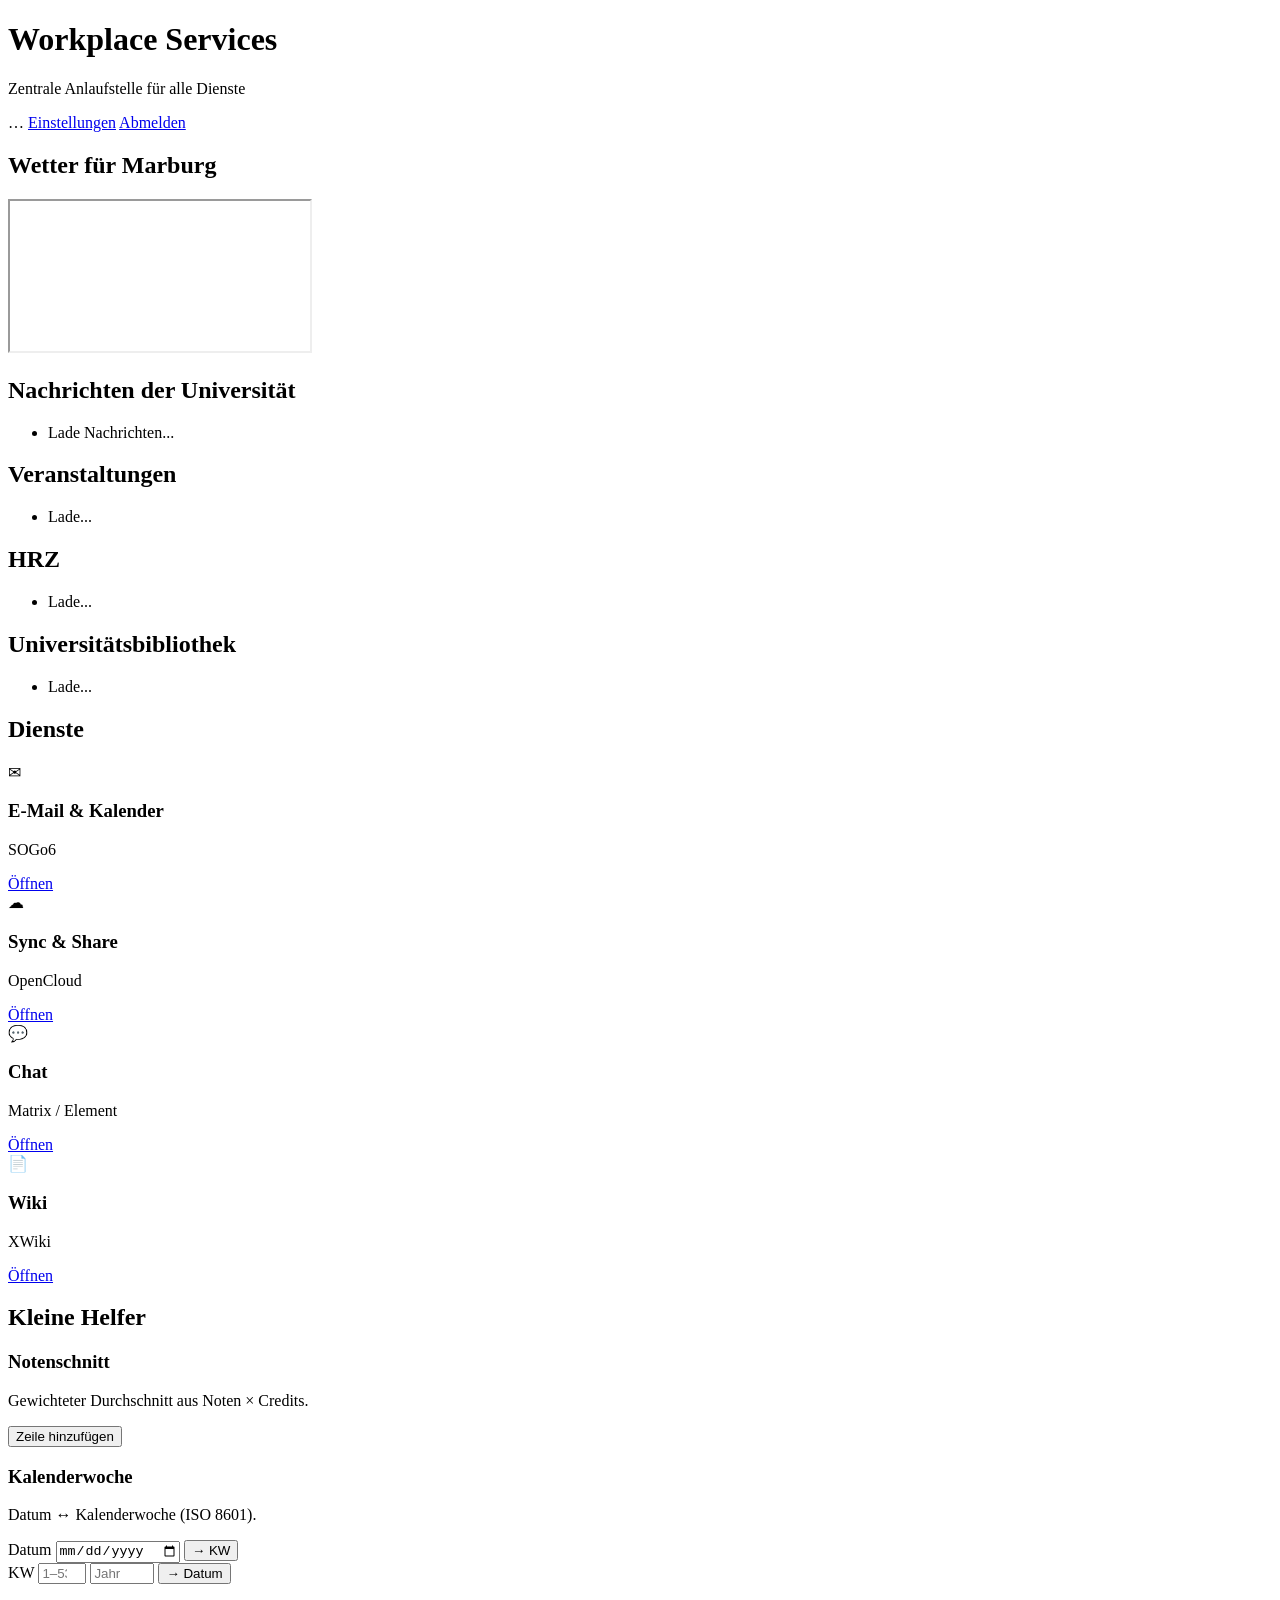
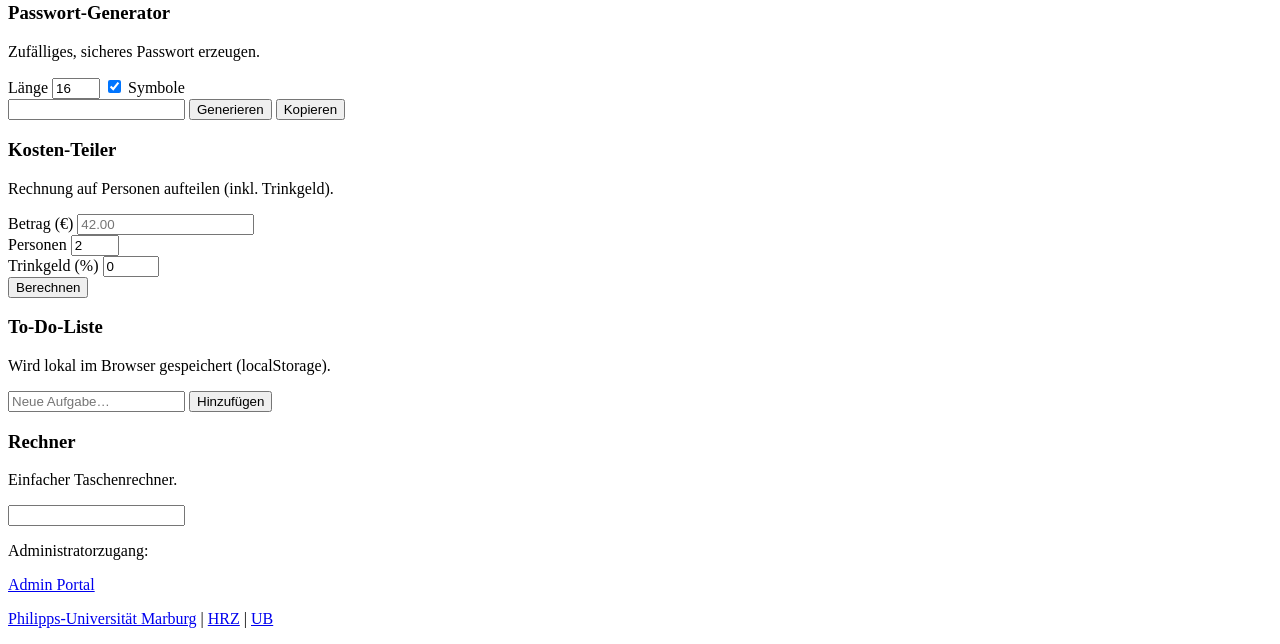
==== k8s/portal/index.html @ 53cb18c2 "refactor(portal): real source files in git + userinfo greeting - Move portal HTML/CSS/JS/nginx.conf " ====
<!DOCTYPE html>
<html lang="de">
<head>
<meta charset="utf-8">
<meta name="viewport" content="width=device-width, initial-scale=1">
<title>Workplace Services</title>
<link rel="stylesheet" href="/static/style.css">
</head>
<body>
<header>
  <div class="container header-row">
    <div class="brand">
      <h1>Workplace Services</h1>
      <p>Zentrale Anlaufstelle für alle Dienste</p>
    </div>
    <nav class="user-nav" aria-label="Benutzer">
      <span class="user-name" title="Angemeldet als"><span id="user-name">…</span></span>
      <a class="btn-ghost" href="https://id.home.opendesk-edu.org/realms/opendesk/account" title="Kontoeinstellungen">Einstellungen</a>
      <a class="btn-logout" href="/oauth2/sign_out?rd=https%3A%2F%2Fhome.opendesk-edu.org%2F">Abmelden</a>
    </nav>
  </div>
</header>

<main class="container">
  <!-- Widgets row -->
  <div class="widgets">
    <div class="widget">
      <h2>Wetter für Marburg</h2>
      <div class="wetteronline">
        <iframe src="https://www.wetteronline.de/cgi-bin/weathermap?city=MARBURG&country=DEU&lang=de&type=0"
                title="WetterOnline Marburg" loading="lazy"></iframe>
      </div>
    </div>
    <div class="widget">
      <h2>Nachrichten der Universität</h2>
      <ul id="feed-news">
        <li class="loading">Lade Nachrichten...</li>
      </ul>
    </div>
  </div>

  <!-- News feeds row (Uni, Events, HRZ, UB) -->
  <section class="feeds" aria-label="Nachrichten">
    <div class="feed-card">
      <h2>Veranstaltungen</h2>
      <ul id="feed-events"><li class="loading">Lade...</li></ul>
    </div>
    <div class="feed-card">
      <h2>HRZ</h2>
      <ul id="feed-hrz"><li class="loading">Lade...</li></ul>
    </div>
    <div class="feed-card">
      <h2>Universitätsbibliothek</h2>
      <ul id="feed-ub"><li class="loading">Lade...</li></ul>
    </div>
  </section>

  <!-- Services grid -->
  <section aria-label="Dienste">
    <h2 class="section-title">Dienste</h2>
    <div class="func-grid">
      <div class="func-card">
        <div class="func-icon" aria-hidden="true">✉</div>
        <h3>E-Mail &amp; Kalender</h3>
        <p class="product">SOGo6</p>
        <a href="https://sogo6.home.opendesk-edu.org" target="_blank" rel="noopener">Öffnen</a>
      </div>
      <div class="func-card">
        <div class="func-icon" aria-hidden="true">☁</div>
        <h3>Sync &amp; Share</h3>
        <p class="product">OpenCloud</p>
        <a href="https://cloud.home.opendesk-edu.org" target="_blank" rel="noopener">Öffnen</a>
      </div>
      <div class="func-card">
        <div class="func-icon" aria-hidden="true">💬</div>
        <h3>Chat</h3>
        <p class="product">Matrix / Element</p>
        <a href="https://chat.home.opendesk-edu.org" target="_blank" rel="noopener">Öffnen</a>
      </div>
      <div class="func-card">
        <div class="func-icon" aria-hidden="true">📄</div>
        <h3>Wiki</h3>
        <p class="product">XWiki</p>
        <a href="https://xwiki.home.opendesk-edu.org" target="_blank" rel="noopener">Öffnen</a>
      </div>
    </div>
  </section>

  <!-- Office tools -->
  <section aria-label="Kleine Helfer">
    <h2 class="section-title">Kleine Helfer</h2>
    <div class="tools">
      <div class="tool-card">
        <h3>Notenschnitt</h3>
        <p class="tool-desc">Gewichteter Durchschnitt aus Noten × Credits.</p>
        <div class="tool-body">
          <div id="grade-rows"></div>
          <button type="button" class="btn-ghost-dark" id="grade-add">Zeile hinzufügen</button>
          <p class="tool-result" id="grade-result"></p>
        </div>
      </div>

      <div class="tool-card">
        <h3>Kalenderwoche</h3>
        <p class="tool-desc">Datum ↔ Kalenderwoche (ISO 8601).</p>
        <div class="tool-body">
          <div class="tool-row">
            <label for="kw-date">Datum</label>
            <input type="date" id="kw-date">
            <button type="button" class="btn-ghost-dark" id="kw-from-date">→ KW</button>
          </div>
          <div class="tool-result" id="kw-result"></div>
          <div class="tool-row">
            <label for="kw-num">KW</label>
            <input type="number" id="kw-num" min="1" max="53" placeholder="1–53">
            <input type="number" id="kw-year" min="2000" max="2100" placeholder="Jahr">
            <button type="button" class="btn-ghost-dark" id="kw-from-number">→ Datum</button>
          </div>
          <div class="tool-result" id="kw2-result"></div>
        </div>
      </div>

      <div class="tool-card">
        <h3>Passwort-Generator</h3>
        <p class="tool-desc">Zufälliges, sicheres Passwort erzeugen.</p>
        <div class="tool-body">
          <div class="tool-row">
            <label for="pw-len">Länge</label>
            <input type="number" id="pw-len" min="6" max="64" value="16">
            <label><input type="checkbox" id="pw-syms" checked> Symbole</label>
          </div>
          <div class="tool-row">
            <input type="text" id="pw-out" readonly>
            <button type="button" class="btn-ghost-dark" id="pw-gen">Generieren</button>
            <button type="button" class="btn-ghost-dark" id="pw-copy">Kopieren</button>
          </div>
        </div>
      </div>

      <div class="tool-card">
        <h3>Kosten-Teiler</h3>
        <p class="tool-desc">Rechnung auf Personen aufteilen (inkl. Trinkgeld).</p>
        <div class="tool-body">
          <div class="tool-row">
            <label for="split-amount">Betrag (€)</label>
            <input type="number" id="split-amount" min="0" step="0.01" placeholder="42.00">
          </div>
          <div class="tool-row">
            <label for="split-people">Personen</label>
            <input type="number" id="split-people" min="1" max="50" value="2">
          </div>
          <div class="tool-row">
            <label for="split-tip">Trinkgeld (%)</label>
            <input type="number" id="split-tip" min="0" max="100" value="0">
          </div>
          <button type="button" class="btn-ghost-dark" id="split-calc">Berechnen</button>
          <p class="tool-result" id="split-result"></p>
        </div>
      </div>

      <div class="tool-card">
        <h3>To-Do-Liste</h3>
        <p class="tool-desc">Wird lokal im Browser gespeichert (localStorage).</p>
        <div class="tool-body">
          <div class="tool-row">
            <input type="text" id="todo-input" placeholder="Neue Aufgabe…">
            <button type="button" class="btn-ghost-dark" id="todo-add">Hinzufügen</button>
          </div>
          <ul id="todo-list"></ul>
        </div>
      </div>

      <div class="tool-card">
        <h3>Rechner</h3>
        <p class="tool-desc">Einfacher Taschenrechner.</p>
        <div class="tool-body">
          <input type="text" id="calc-display" readonly>
          <div class="calc-grid" id="calc-keys"></div>
        </div>
      </div>
    </div>
  </section>

  <!-- Admin -->
  <div class="admin-section">
    <p>Administratorzugang:</p>
    <a href="https://admin.home.opendesk-edu.org">Admin Portal</a>
  </div>
</main>

<footer>
  <div class="container">
    <p>
      <a href="https://www.uni-marburg.de">Philipps-Universität Marburg</a> |
      <a href="https://www.uni-marburg.de/de/hrz">HRZ</a> |
      <a href="https://www.uni-marburg.de/de/ub">UB</a>
    </p>
  </div>
</footer>

<script src="/static/app.js"></script>
</body>
</html>
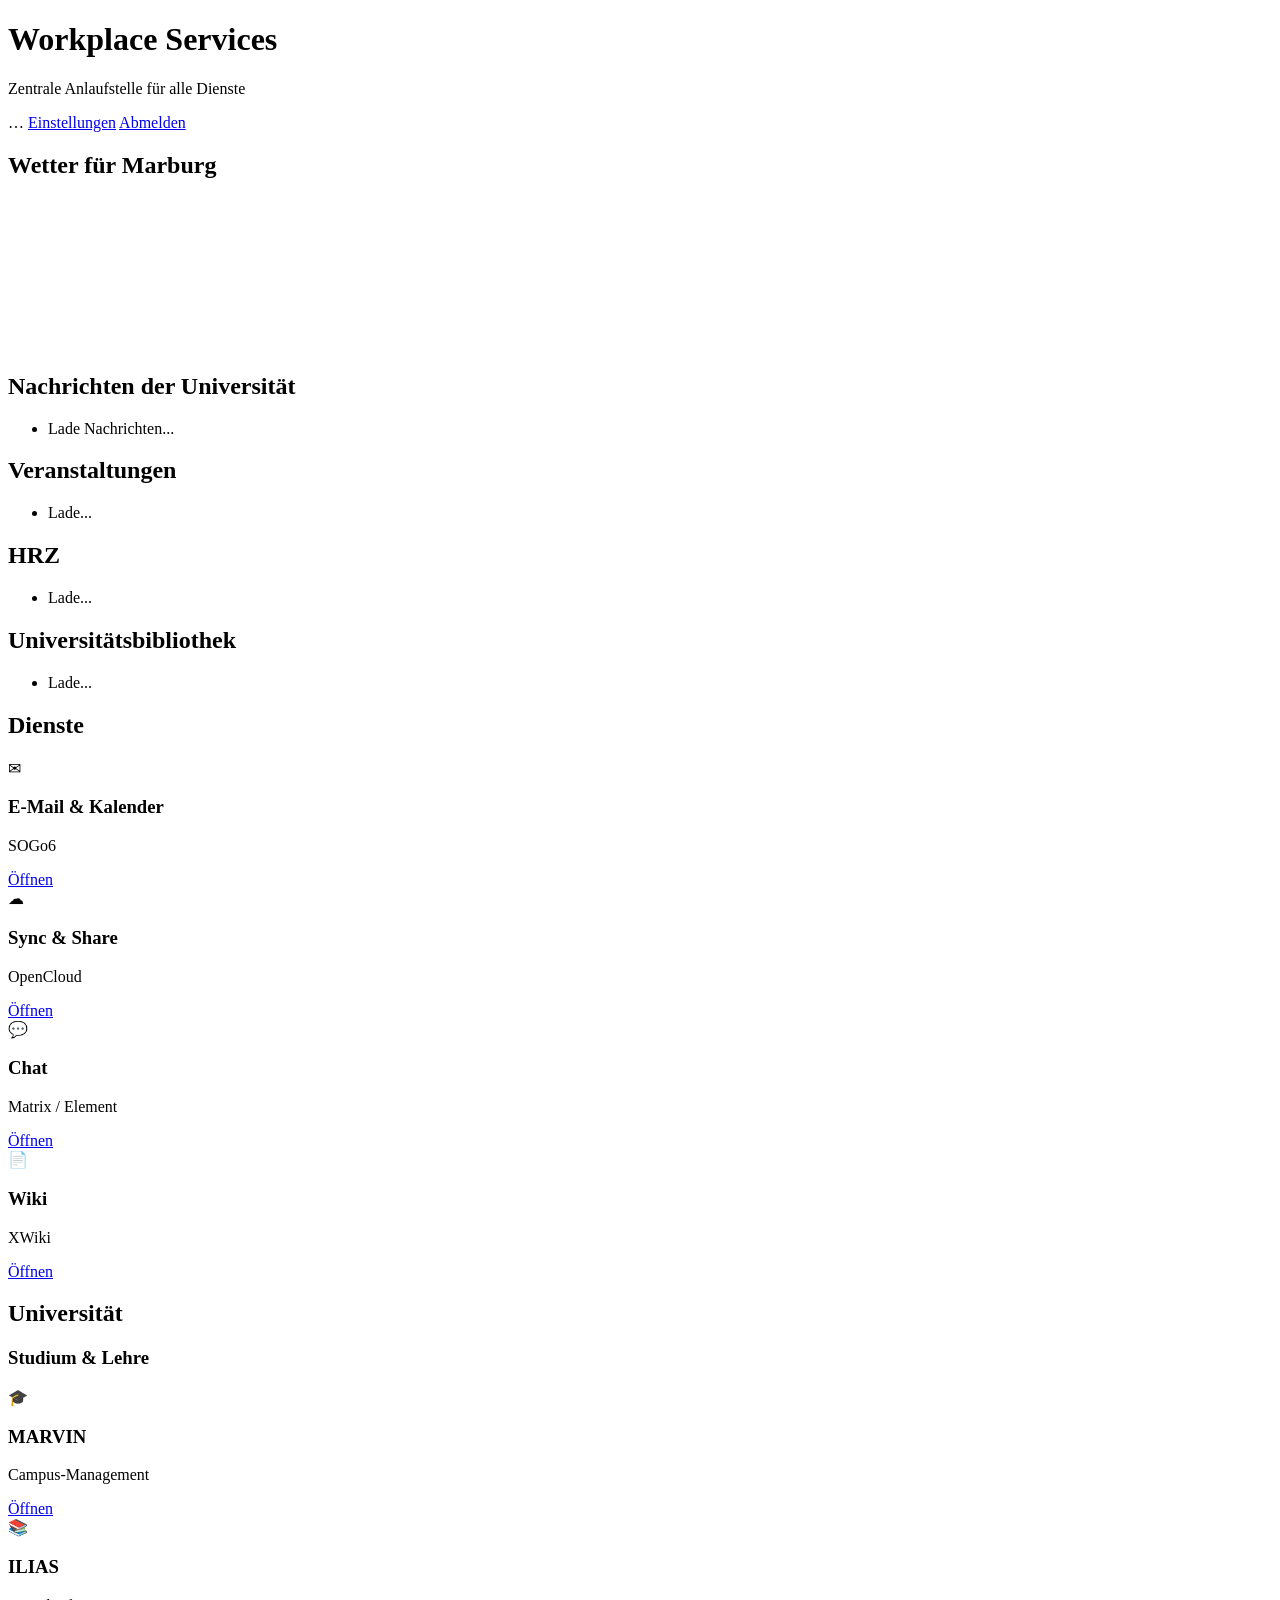
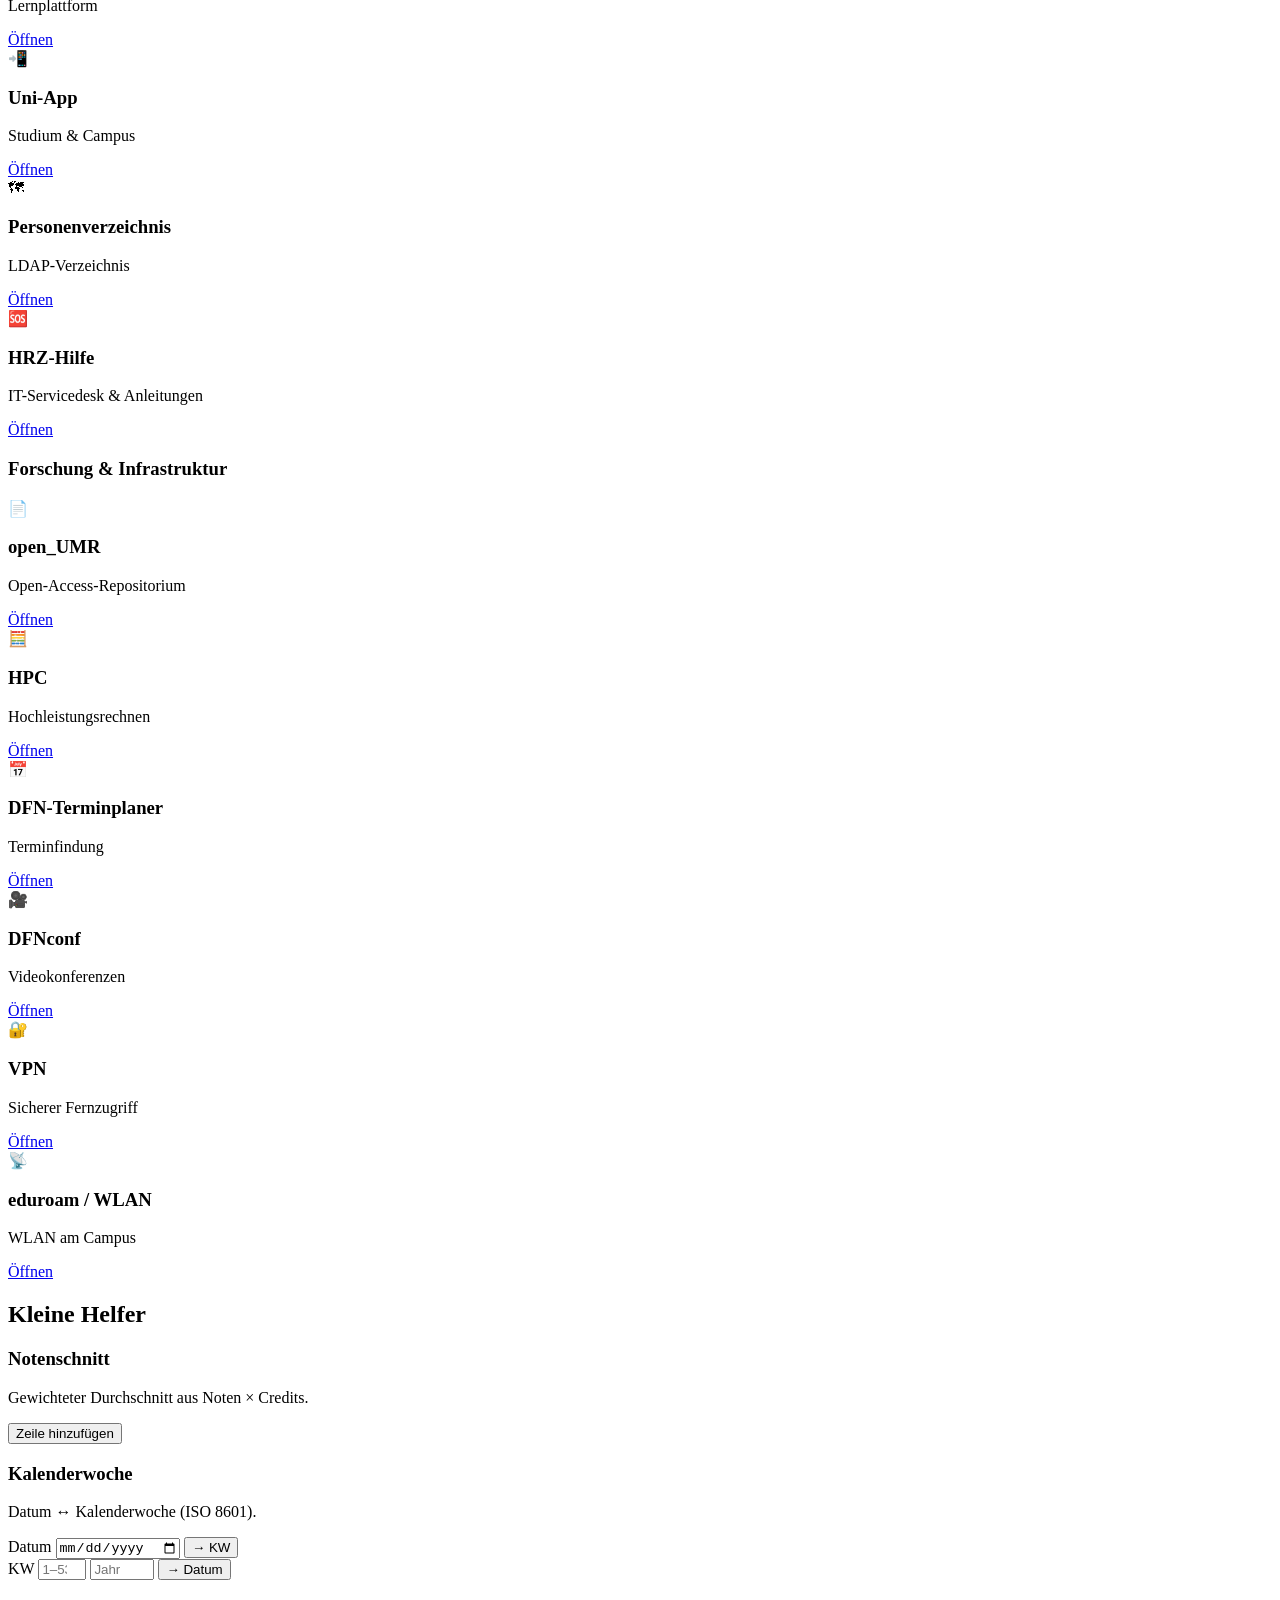
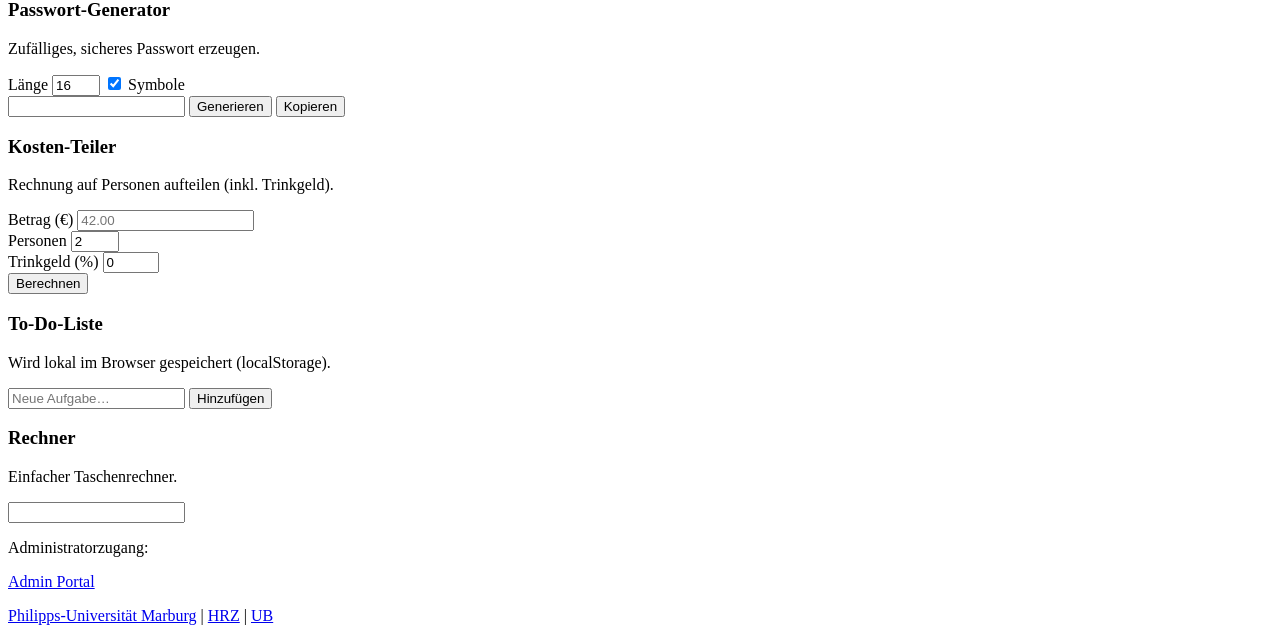
==== commit f2fa476d: "feat(portal): Wetter als wetteronline-Widget + Universität-Kacheln - Wetter für Marburg: große Weath" ====
--- a/k8s/portal/index.html
+++ b/k8s/portal/index.html
@@ -26,9 +26,11 @@
   <div class="widgets">
     <div class="widget">
       <h2>Wetter für Marburg</h2>
-      <div class="wetteronline">
-        <iframe src="https://www.wetteronline.de/cgi-bin/weathermap?city=MARBURG&country=DEU&lang=de&type=0"
-                title="WetterOnline Marburg" loading="lazy"></iframe>
+      <div class="weather-widget">
+        <iframe
+          src="https://api.wetteronline.de/wetterwidget?gid=10630&amp;modeid=FC1&amp;locationname=Marburg&amp;lang=de"
+          title="Wetter Marburg - wetteronline.de"
+          loading="lazy" scrolling="no" frameborder="0" allowtransparency="true"></iframe>
       </div>
     </div>
     <div class="widget">
@@ -82,6 +84,85 @@
         <h3>Wiki</h3>
         <p class="product">XWiki</p>
         <a href="https://xwiki.home.opendesk-edu.org" target="_blank" rel="noopener">Öffnen</a>
+      </div>
+    </div>
+  </section>
+
+  <!-- Universität: Link-Kacheln aus dem HRZ-Servicekatalog -->
+  <section aria-label="Universität">
+    <h2 class="section-title">Universität</h2>
+
+    <h3 class="group-title">Studium &amp; Lehre</h3>
+    <div class="func-grid">
+      <div class="func-card">
+        <div class="func-icon" aria-hidden="true">🎓</div>
+        <h3>MARVIN</h3>
+        <p class="product">Campus-Management</p>
+        <a href="https://marvin.uni-marburg.de" target="_blank" rel="noopener">Öffnen</a>
+      </div>
+      <div class="func-card">
+        <div class="func-icon" aria-hidden="true">📚</div>
+        <h3>ILIAS</h3>
+        <p class="product">Lernplattform</p>
+        <a href="https://ilias.uni-marburg.de" target="_blank" rel="noopener">Öffnen</a>
+      </div>
+      <div class="func-card">
+        <div class="func-icon" aria-hidden="true">📲</div>
+        <h3>Uni-App</h3>
+        <p class="product">Studium &amp; Campus</p>
+        <a href="https://www.uni-marburg.de/de/hrz/dienste/umr-app" target="_blank" rel="noopener">Öffnen</a>
+      </div>
+      <div class="func-card">
+        <div class="func-icon" aria-hidden="true">🗺</div>
+        <h3>Personenverzeichnis</h3>
+        <p class="product">LDAP-Verzeichnis</p>
+        <a href="https://www.uni-marburg.de/de/hrz/dienste/personenverzeichnis" target="_blank" rel="noopener">Öffnen</a>
+      </div>
+      <div class="func-card">
+        <div class="func-icon" aria-hidden="true">🆘</div>
+        <h3>HRZ-Hilfe</h3>
+        <p class="product">IT-Servicedesk &amp; Anleitungen</p>
+        <a href="https://www.uni-marburg.de/de/hrz/hilfe-beratung/anleitungen" target="_blank" rel="noopener">Öffnen</a>
+      </div>
+    </div>
+
+    <h3 class="group-title">Forschung &amp; Infrastruktur</h3>
+    <div class="func-grid">
+      <div class="func-card">
+        <div class="func-icon" aria-hidden="true">📄</div>
+        <h3>open_UMR</h3>
+        <p class="product">Open-Access-Repositorium</p>
+        <a href="https://www.uni-marburg.de/de/hrz/dienste/open-access-repositorium" target="_blank" rel="noopener">Öffnen</a>
+      </div>
+      <div class="func-card">
+        <div class="func-icon" aria-hidden="true">🧮</div>
+        <h3>HPC</h3>
+        <p class="product">Hochleistungsrechnen</p>
+        <a href="https://www.uni-marburg.de/de/hrz/dienste/hochleistungsrechnen" target="_blank" rel="noopener">Öffnen</a>
+      </div>
+      <div class="func-card">
+        <div class="func-icon" aria-hidden="true">📅</div>
+        <h3>DFN-Terminplaner</h3>
+        <p class="product">Terminfindung</p>
+        <a href="https://terminplaner.dfn.de" target="_blank" rel="noopener">Öffnen</a>
+      </div>
+      <div class="func-card">
+        <div class="func-icon" aria-hidden="true">🎥</div>
+        <h3>DFNconf</h3>
+        <p class="product">Videokonferenzen</p>
+        <a href="https://www.conf.dfn.de" target="_blank" rel="noopener">Öffnen</a>
+      </div>
+      <div class="func-card">
+        <div class="func-icon" aria-hidden="true">🔐</div>
+        <h3>VPN</h3>
+        <p class="product">Sicherer Fernzugriff</p>
+        <a href="https://www.uni-marburg.de/de/hrz/dienste/vpn" target="_blank" rel="noopener">Öffnen</a>
+      </div>
+      <div class="func-card">
+        <div class="func-icon" aria-hidden="true">📡</div>
+        <h3>eduroam / WLAN</h3>
+        <p class="product">WLAN am Campus</p>
+        <a href="https://www.uni-marburg.de/de/hrz/dienste/wlan" target="_blank" rel="noopener">Öffnen</a>
       </div>
     </div>
   </section>
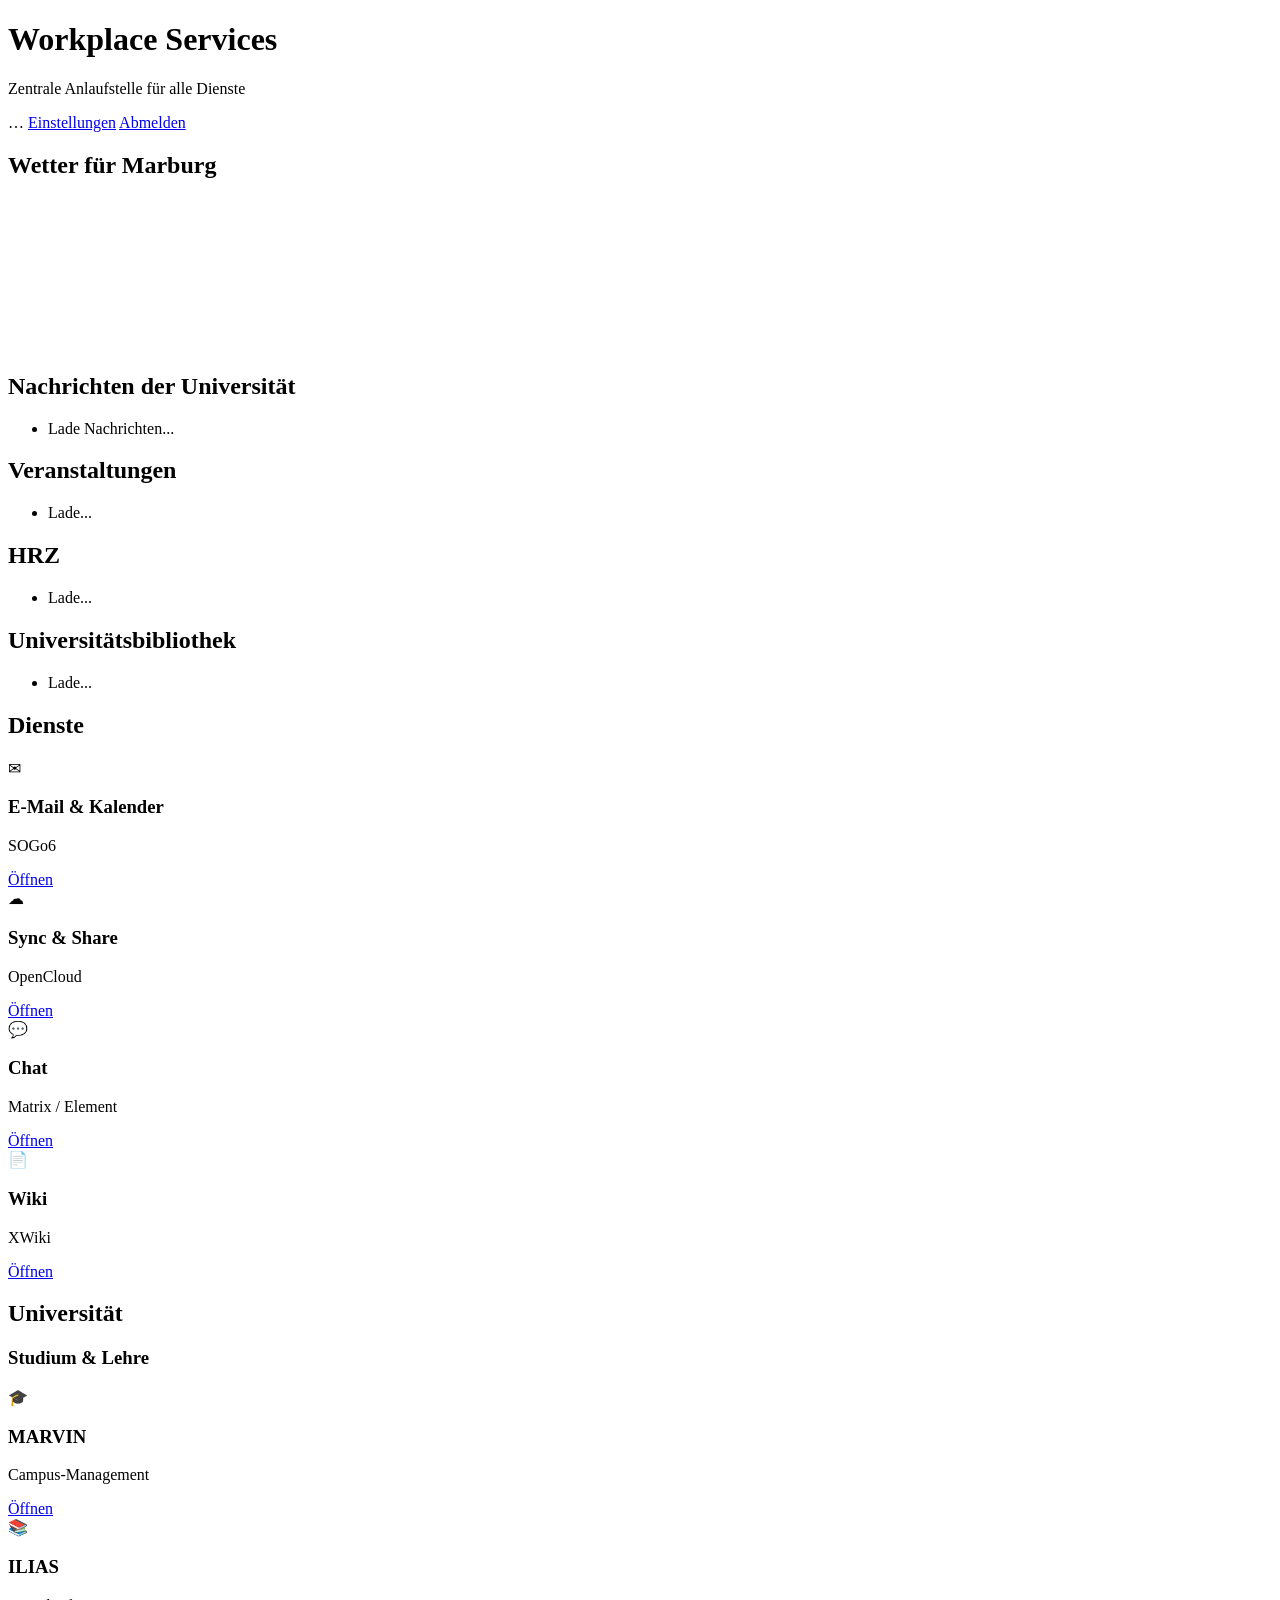
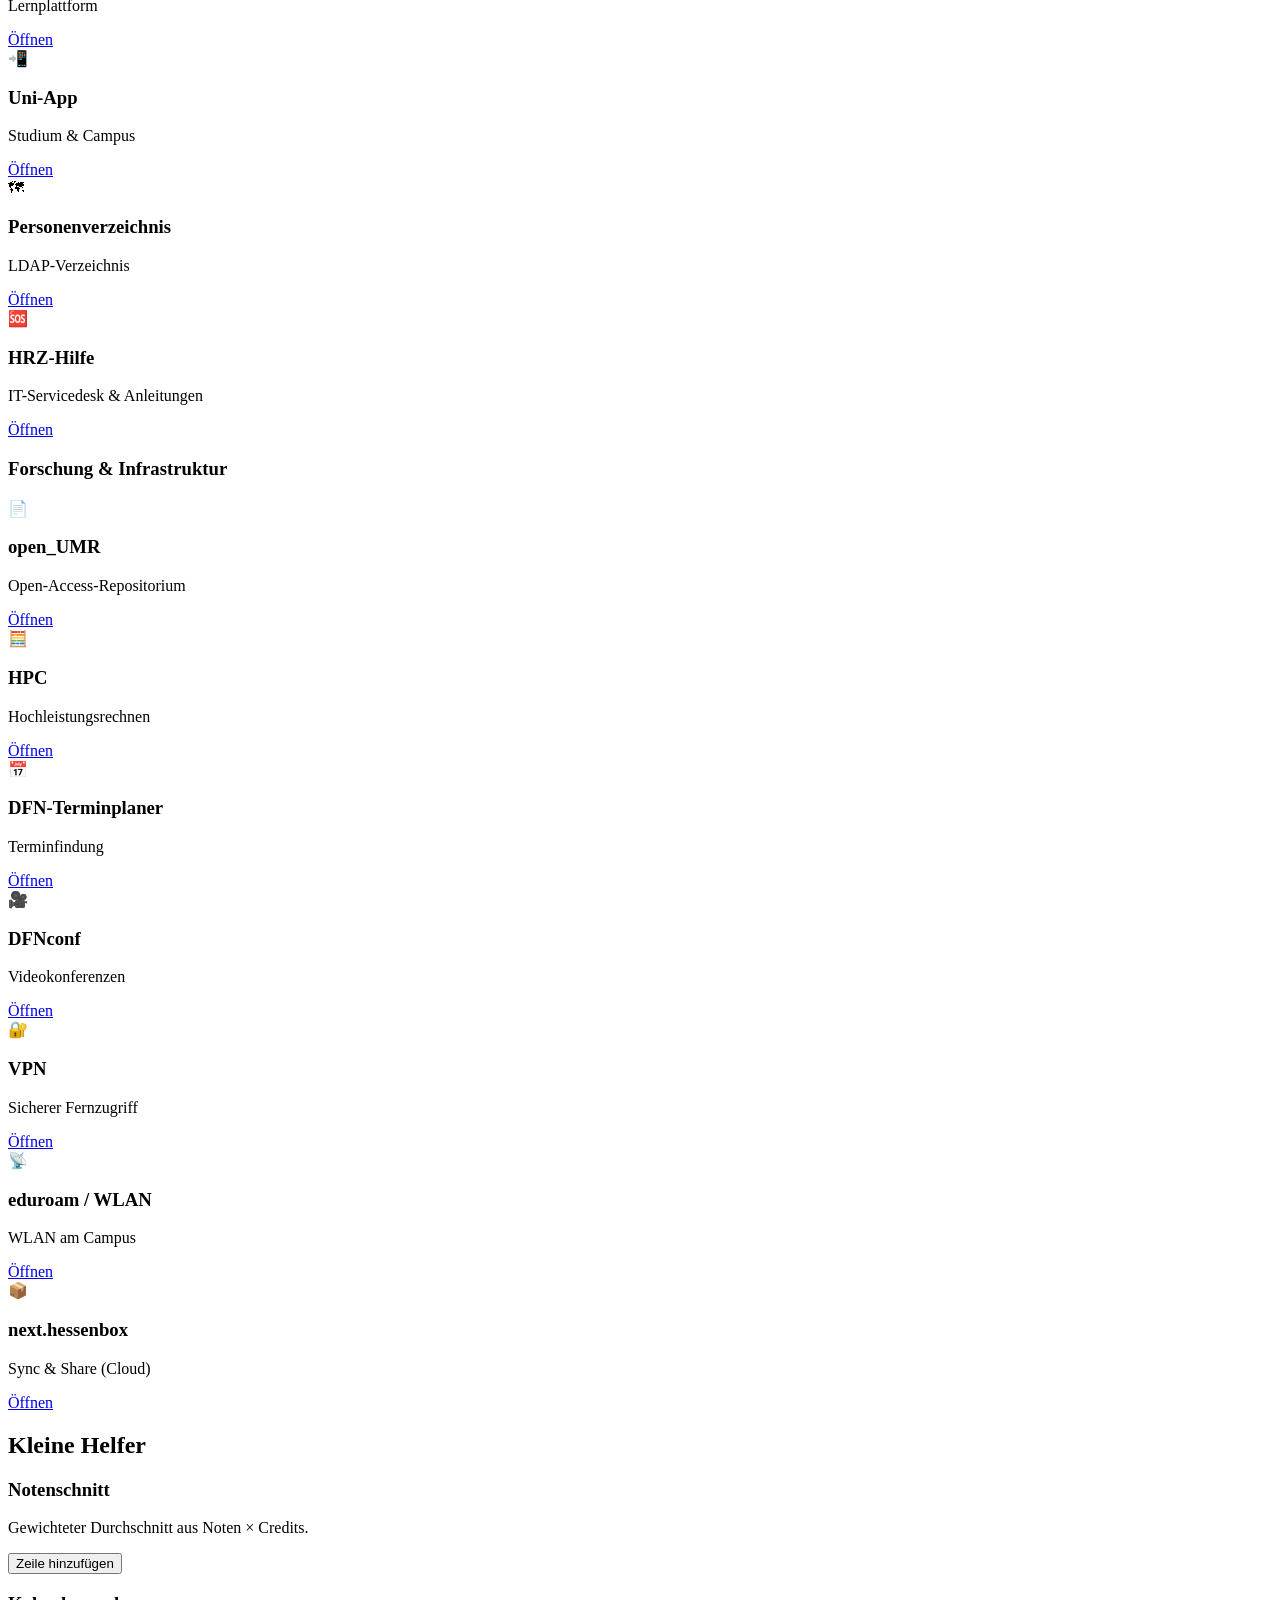
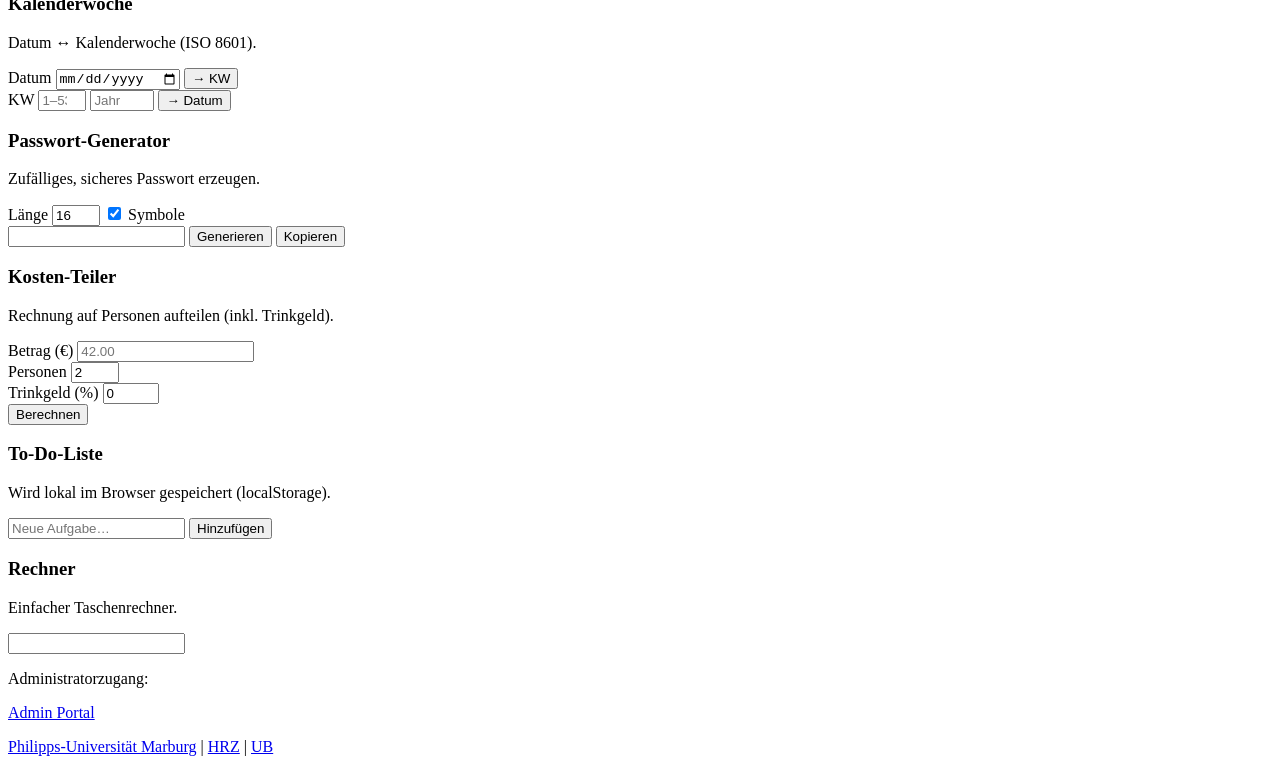
==== commit d778a7b0: "feat(portal): Link-Kachel next.hessenbox (Sync & Share Cloud) Aus dem HRZ-Servicekatalog: offizielle" ====
--- a/k8s/portal/index.html
+++ b/k8s/portal/index.html
@@ -164,6 +164,12 @@
         <p class="product">WLAN am Campus</p>
         <a href="https://www.uni-marburg.de/de/hrz/dienste/wlan" target="_blank" rel="noopener">Öffnen</a>
       </div>
+      <div class="func-card">
+        <div class="func-icon" aria-hidden="true">📦</div>
+        <h3>next.hessenbox</h3>
+        <p class="product">Sync &amp; Share (Cloud)</p>
+        <a href="https://next.hessenbox.de" target="_blank" rel="noopener">Öffnen</a>
+      </div>
     </div>
   </section>
 
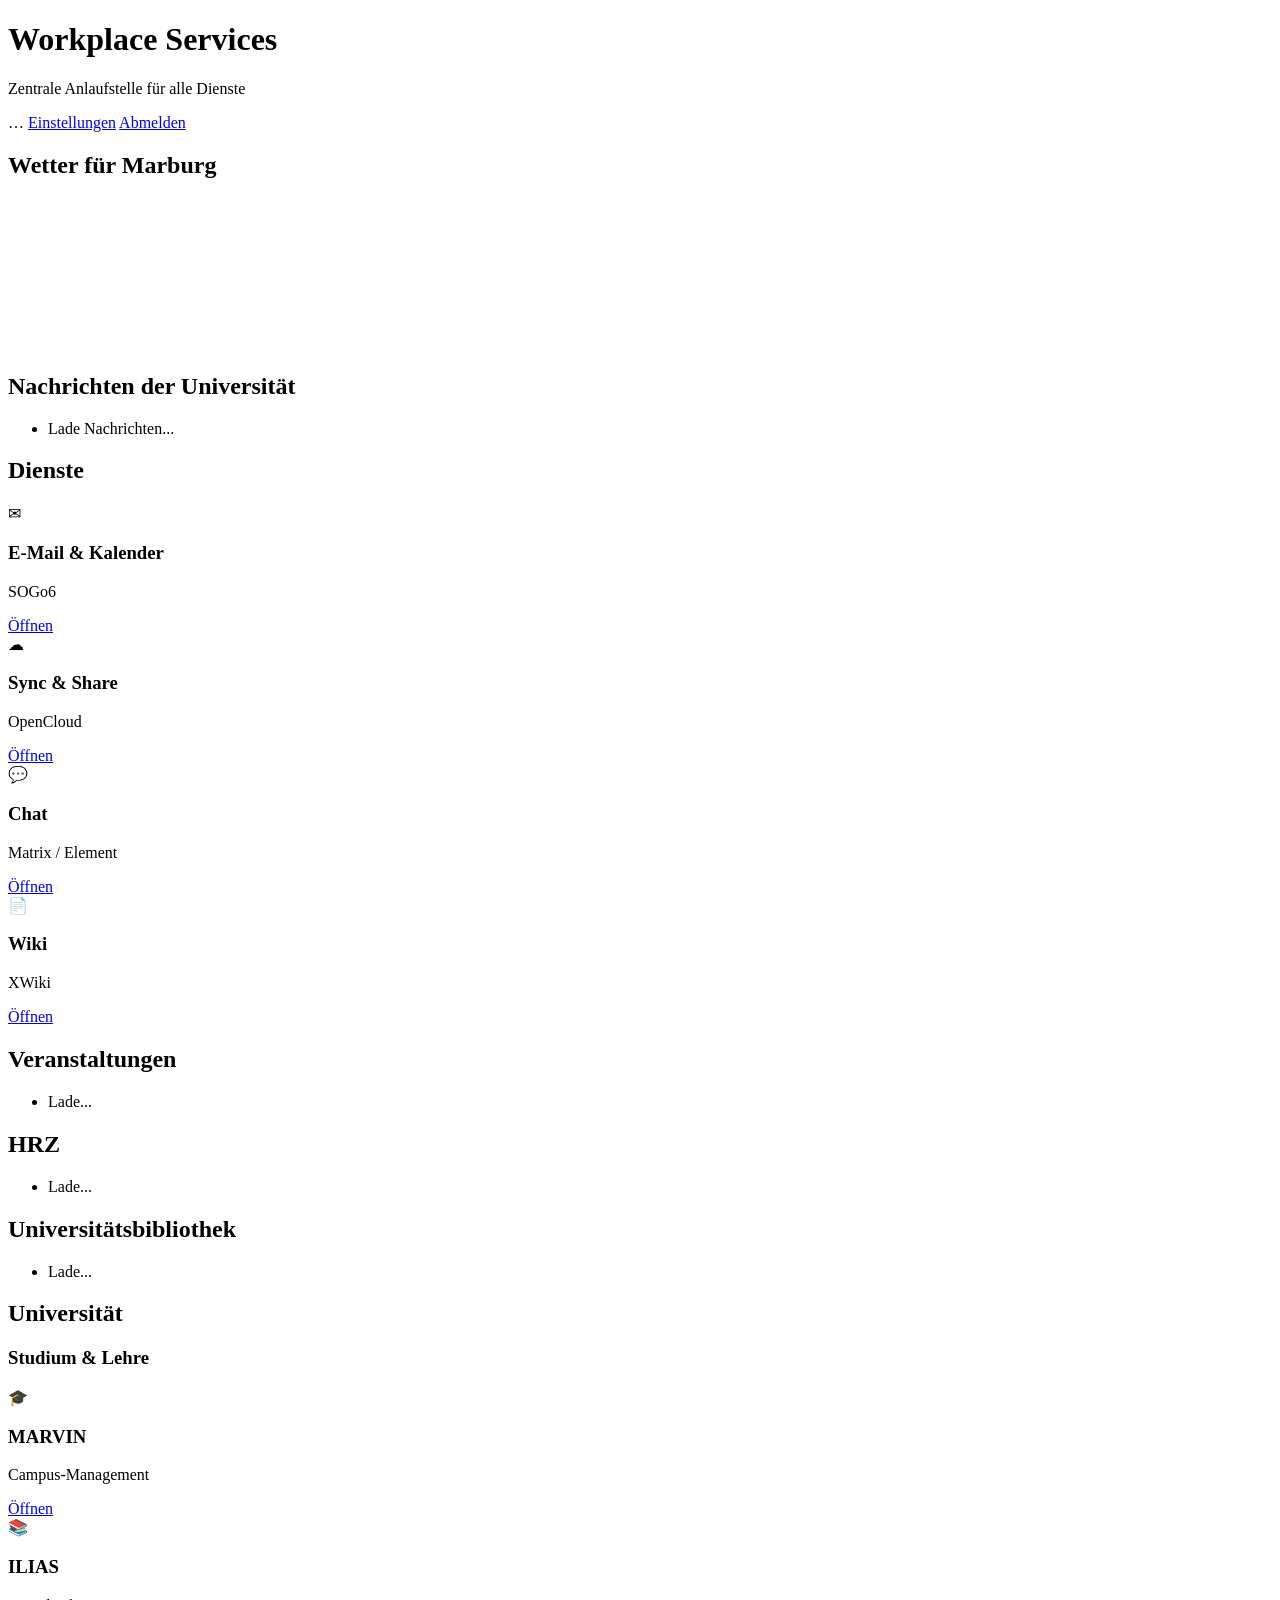
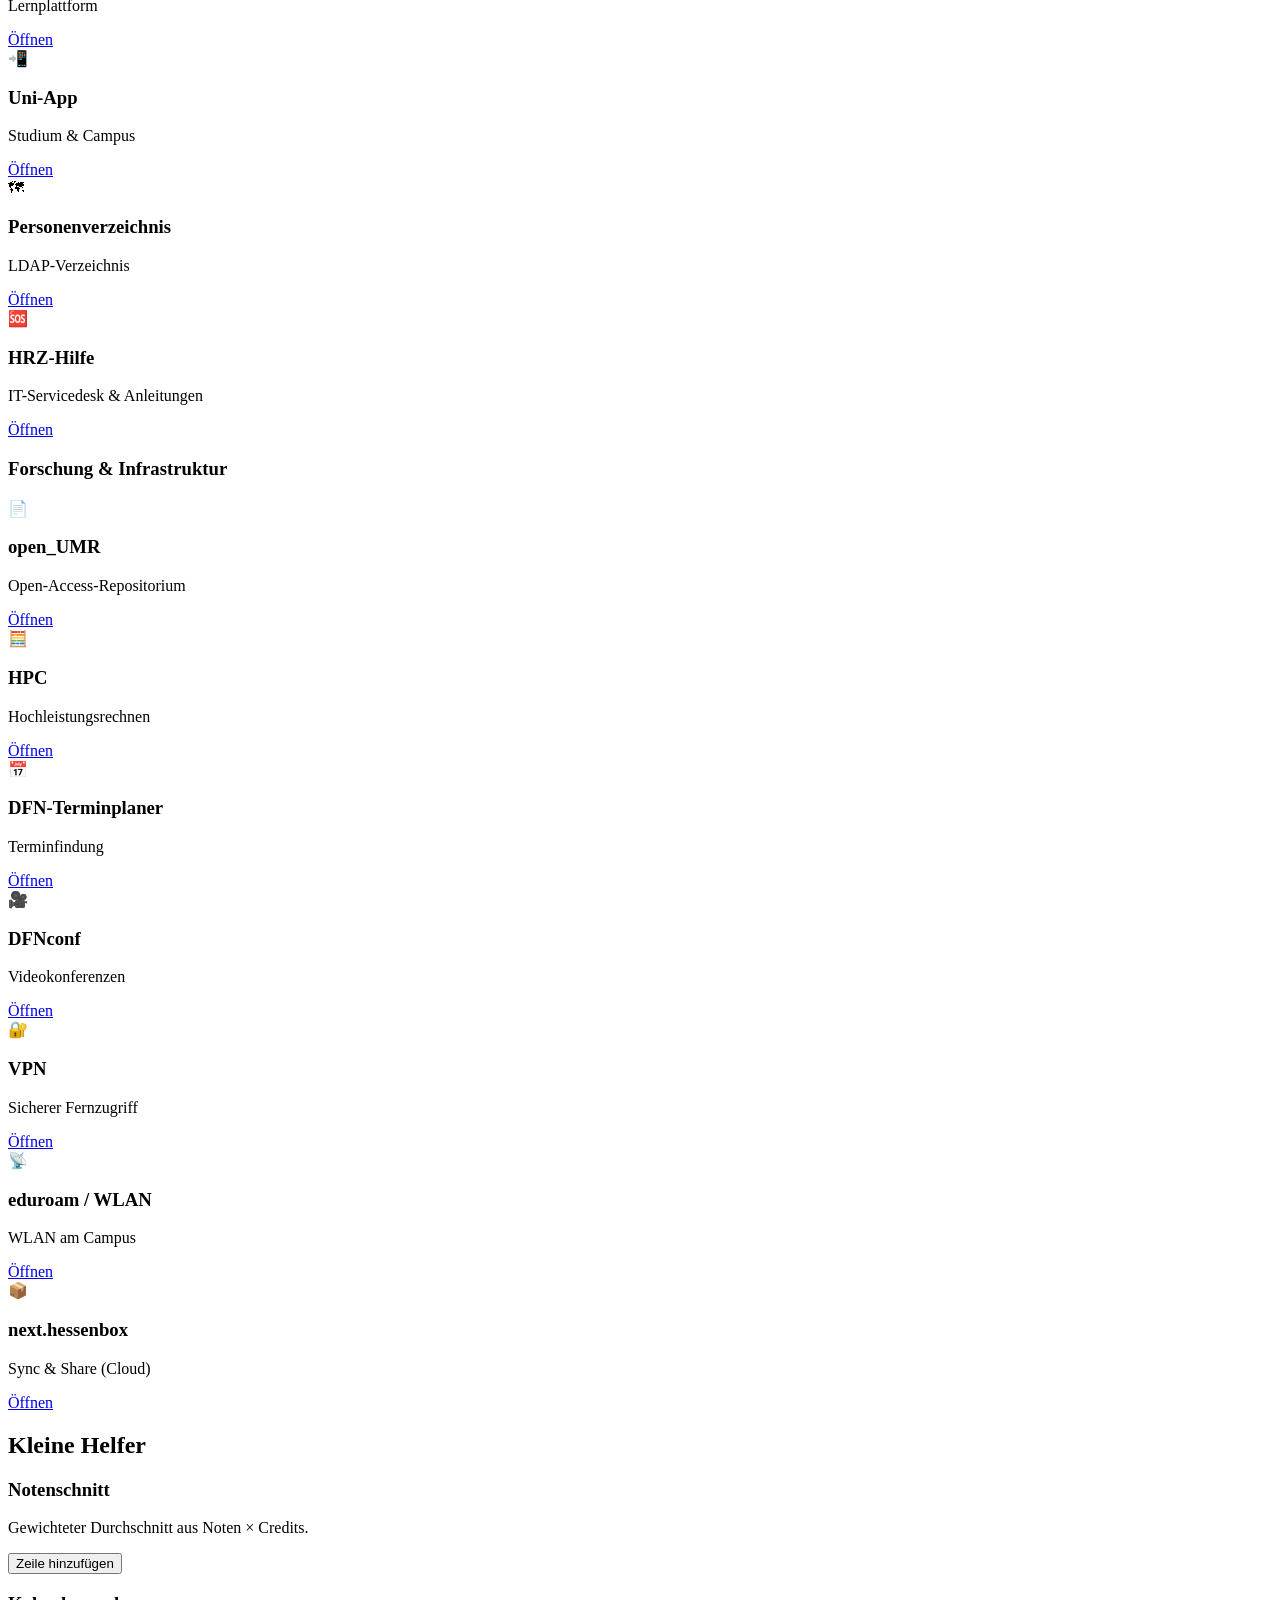
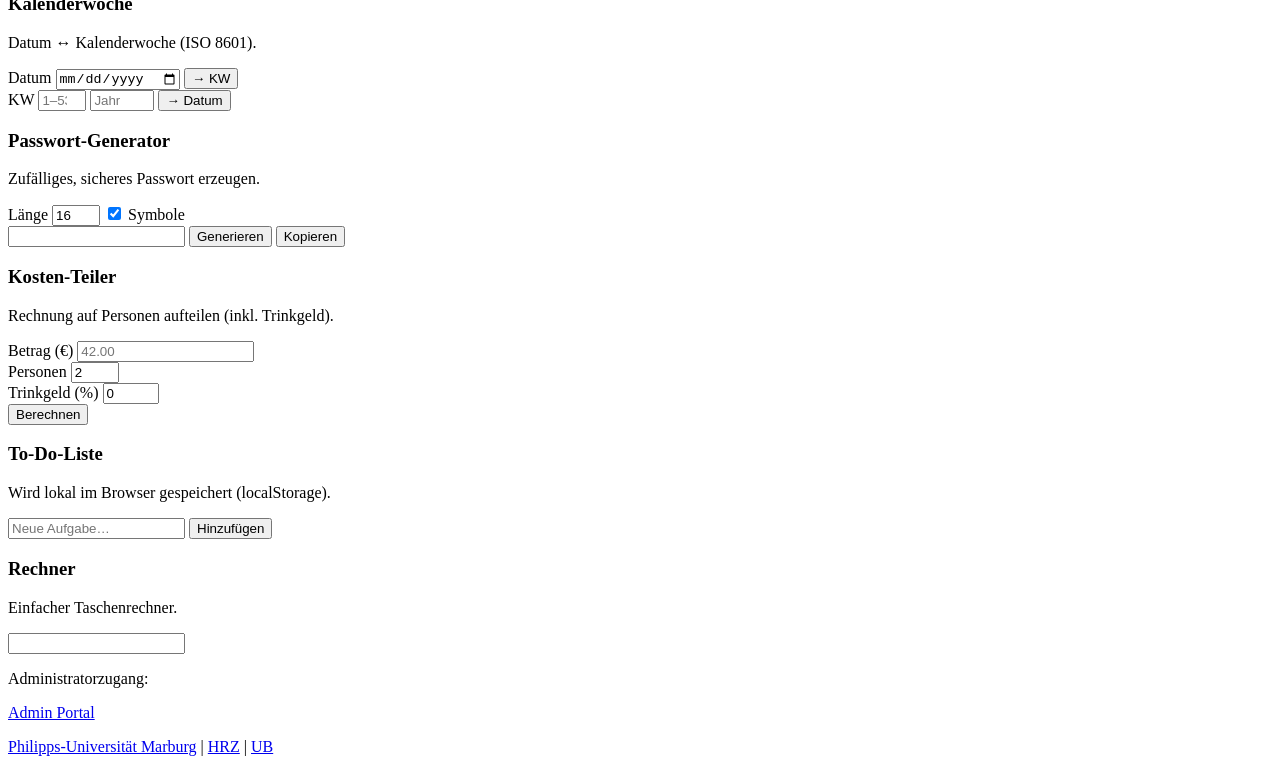
==== commit 5d349825: "feat(portal): Wetter-Widget größer + zentriert; Dienste vor Uni-Feeds - Wetter: Iframe 318px -> 360p" ====
--- a/k8s/portal/index.html
+++ b/k8s/portal/index.html
@@ -25,7 +25,7 @@
   <!-- Widgets row -->
   <div class="widgets">
     <div class="widget">
-      <h2>Wetter für Marburg</h2>
+      <h2 class="weather-title">Wetter für Marburg</h2>
       <div class="weather-widget">
         <iframe
           src="https://api.wetteronline.de/wetterwidget?gid=10630&amp;modeid=FC1&amp;locationname=Marburg&amp;lang=de"
@@ -41,6 +41,37 @@
     </div>
   </div>
 
+  <!-- Services grid -->
+  <section aria-label="Dienste">
+    <h2 class="section-title">Dienste</h2>
+    <div class="func-grid">
+      <div class="func-card">
+        <div class="func-icon" aria-hidden="true">✉</div>
+        <h3>E-Mail &amp; Kalender</h3>
+        <p class="product">SOGo6</p>
+        <a href="https://sogo6.home.opendesk-edu.org" target="_blank" rel="noopener">Öffnen</a>
+      </div>
+      <div class="func-card">
+        <div class="func-icon" aria-hidden="true">☁</div>
+        <h3>Sync &amp; Share</h3>
+        <p class="product">OpenCloud</p>
+        <a href="https://cloud.home.opendesk-edu.org" target="_blank" rel="noopener">Öffnen</a>
+      </div>
+      <div class="func-card">
+        <div class="func-icon" aria-hidden="true">💬</div>
+        <h3>Chat</h3>
+        <p class="product">Matrix / Element</p>
+        <a href="https://chat.home.opendesk-edu.org" target="_blank" rel="noopener">Öffnen</a>
+      </div>
+      <div class="func-card">
+        <div class="func-icon" aria-hidden="true">📄</div>
+        <h3>Wiki</h3>
+        <p class="product">XWiki</p>
+        <a href="https://xwiki.home.opendesk-edu.org" target="_blank" rel="noopener">Öffnen</a>
+      </div>
+    </div>
+  </section>
+
   <!-- News feeds row (Uni, Events, HRZ, UB) -->
   <section class="feeds" aria-label="Nachrichten">
     <div class="feed-card">
@@ -54,37 +85,6 @@
     <div class="feed-card">
       <h2>Universitätsbibliothek</h2>
       <ul id="feed-ub"><li class="loading">Lade...</li></ul>
-    </div>
-  </section>
-
-  <!-- Services grid -->
-  <section aria-label="Dienste">
-    <h2 class="section-title">Dienste</h2>
-    <div class="func-grid">
-      <div class="func-card">
-        <div class="func-icon" aria-hidden="true">✉</div>
-        <h3>E-Mail &amp; Kalender</h3>
-        <p class="product">SOGo6</p>
-        <a href="https://sogo6.home.opendesk-edu.org" target="_blank" rel="noopener">Öffnen</a>
-      </div>
-      <div class="func-card">
-        <div class="func-icon" aria-hidden="true">☁</div>
-        <h3>Sync &amp; Share</h3>
-        <p class="product">OpenCloud</p>
-        <a href="https://cloud.home.opendesk-edu.org" target="_blank" rel="noopener">Öffnen</a>
-      </div>
-      <div class="func-card">
-        <div class="func-icon" aria-hidden="true">💬</div>
-        <h3>Chat</h3>
-        <p class="product">Matrix / Element</p>
-        <a href="https://chat.home.opendesk-edu.org" target="_blank" rel="noopener">Öffnen</a>
-      </div>
-      <div class="func-card">
-        <div class="func-icon" aria-hidden="true">📄</div>
-        <h3>Wiki</h3>
-        <p class="product">XWiki</p>
-        <a href="https://xwiki.home.opendesk-edu.org" target="_blank" rel="noopener">Öffnen</a>
-      </div>
     </div>
   </section>
 
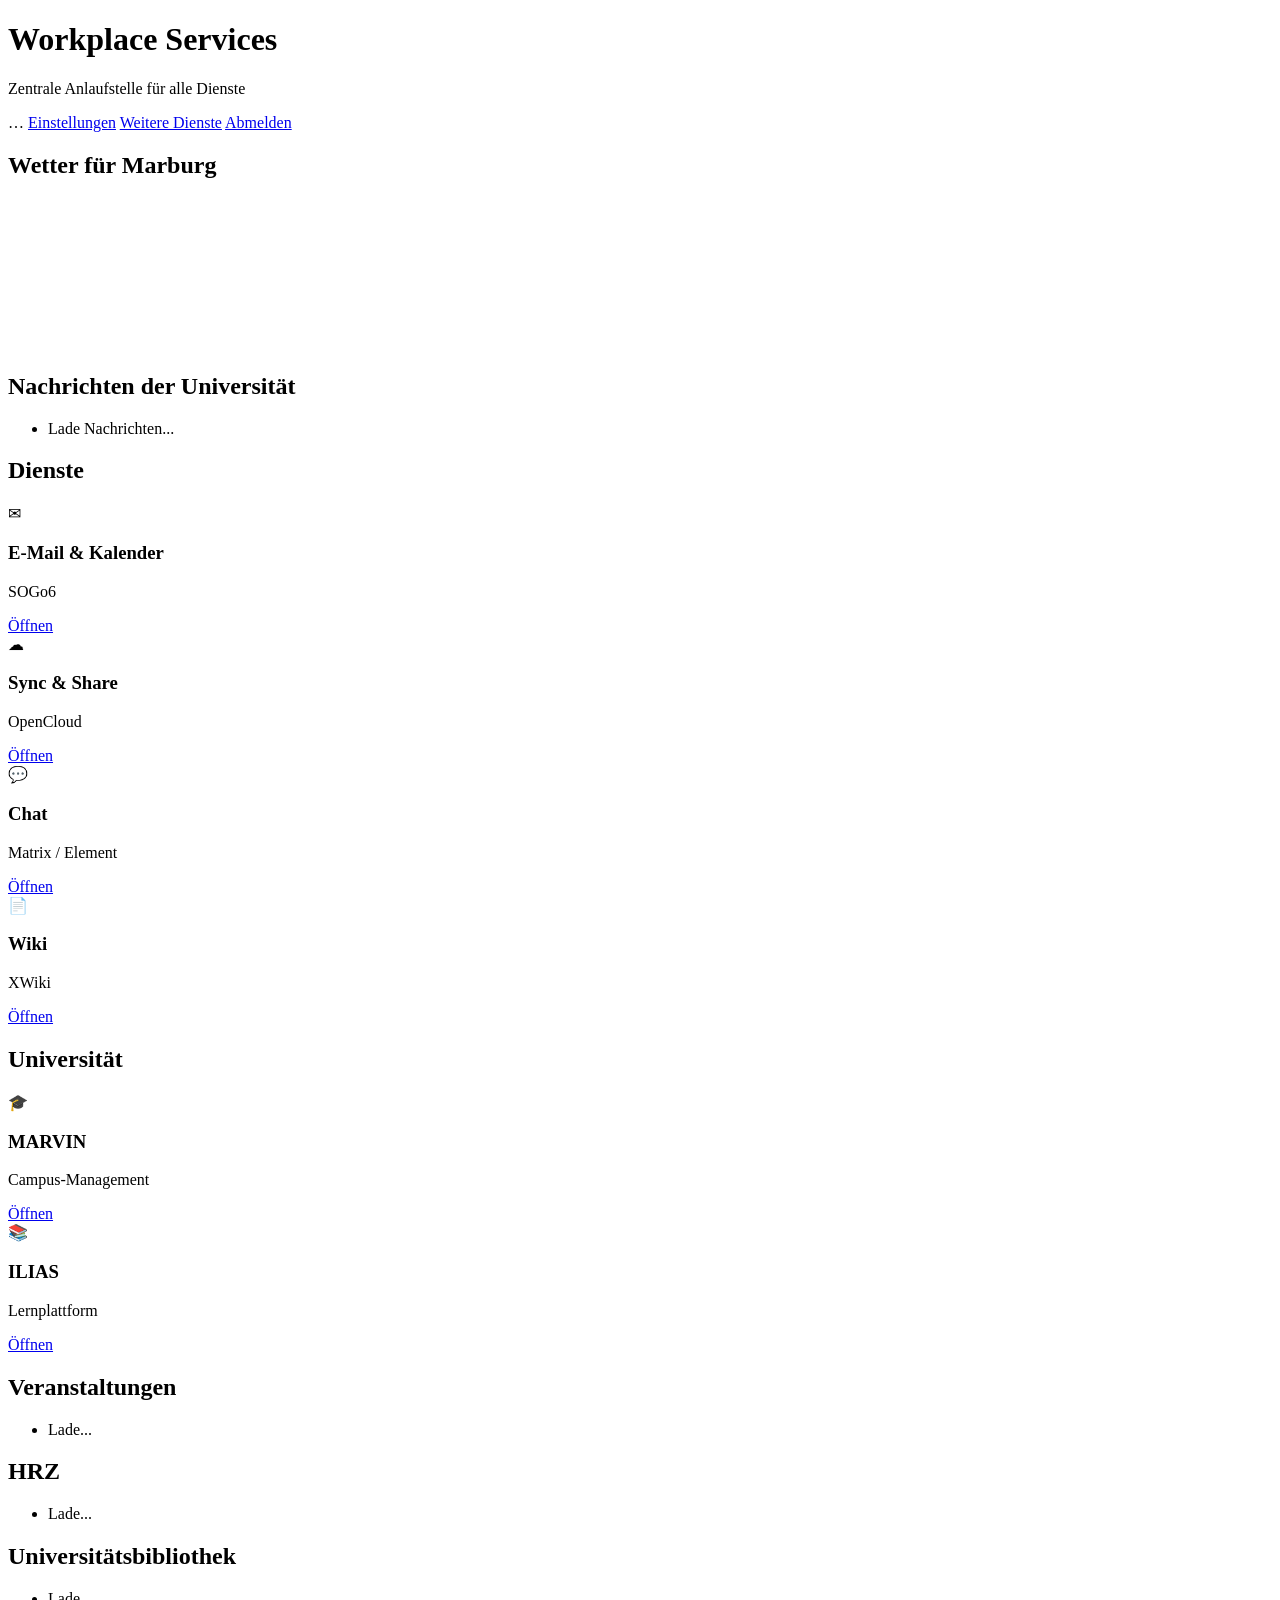
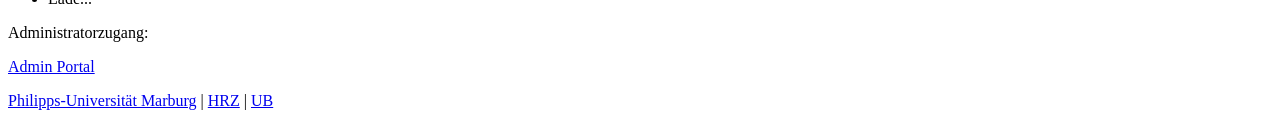
==== commit e7875401: "feat(portal): Kleine Helfer auf eigene Seite 'Weitere Dienste', Landing aufgeräumt - Neue Seite /wei" ====
--- a/k8s/portal/index.html
+++ b/k8s/portal/index.html
@@ -16,6 +16,7 @@
     <nav class="user-nav" aria-label="Benutzer">
       <span class="user-name" title="Angemeldet als"><span id="user-name">…</span></span>
       <a class="btn-ghost" href="https://id.home.opendesk-edu.org/realms/opendesk/account" title="Kontoeinstellungen">Einstellungen</a>
+      <a class="btn-ghost" href="/weitere-dienste.html" title="Weitere Dienste und Kleine Helfer">Weitere Dienste</a>
       <a class="btn-logout" href="/oauth2/sign_out?rd=https%3A%2F%2Fhome.opendesk-edu.org%2F">Abmelden</a>
     </nav>
   </div>
@@ -72,6 +73,25 @@
     </div>
   </section>
 
+  <!-- Universität: die wichtigsten Uni-Dienste -->
+  <section aria-label="Universität">
+    <h2 class="section-title">Universität</h2>
+    <div class="func-grid">
+      <div class="func-card">
+        <div class="func-icon" aria-hidden="true">🎓</div>
+        <h3>MARVIN</h3>
+        <p class="product">Campus-Management</p>
+        <a href="https://marvin.uni-marburg.de" target="_blank" rel="noopener">Öffnen</a>
+      </div>
+      <div class="func-card">
+        <div class="func-icon" aria-hidden="true">📚</div>
+        <h3>ILIAS</h3>
+        <p class="product">Lernplattform</p>
+        <a href="https://ilias.uni-marburg.de" target="_blank" rel="noopener">Öffnen</a>
+      </div>
+    </div>
+  </section>
+
   <!-- News feeds row (Uni, Events, HRZ, UB) -->
   <section class="feeds" aria-label="Nachrichten">
     <div class="feed-card">
@@ -85,186 +105,6 @@
     <div class="feed-card">
       <h2>Universitätsbibliothek</h2>
       <ul id="feed-ub"><li class="loading">Lade...</li></ul>
-    </div>
-  </section>
-
-  <!-- Universität: Link-Kacheln aus dem HRZ-Servicekatalog -->
-  <section aria-label="Universität">
-    <h2 class="section-title">Universität</h2>
-
-    <h3 class="group-title">Studium &amp; Lehre</h3>
-    <div class="func-grid">
-      <div class="func-card">
-        <div class="func-icon" aria-hidden="true">🎓</div>
-        <h3>MARVIN</h3>
-        <p class="product">Campus-Management</p>
-        <a href="https://marvin.uni-marburg.de" target="_blank" rel="noopener">Öffnen</a>
-      </div>
-      <div class="func-card">
-        <div class="func-icon" aria-hidden="true">📚</div>
-        <h3>ILIAS</h3>
-        <p class="product">Lernplattform</p>
-        <a href="https://ilias.uni-marburg.de" target="_blank" rel="noopener">Öffnen</a>
-      </div>
-      <div class="func-card">
-        <div class="func-icon" aria-hidden="true">📲</div>
-        <h3>Uni-App</h3>
-        <p class="product">Studium &amp; Campus</p>
-        <a href="https://www.uni-marburg.de/de/hrz/dienste/umr-app" target="_blank" rel="noopener">Öffnen</a>
-      </div>
-      <div class="func-card">
-        <div class="func-icon" aria-hidden="true">🗺</div>
-        <h3>Personenverzeichnis</h3>
-        <p class="product">LDAP-Verzeichnis</p>
-        <a href="https://www.uni-marburg.de/de/hrz/dienste/personenverzeichnis" target="_blank" rel="noopener">Öffnen</a>
-      </div>
-      <div class="func-card">
-        <div class="func-icon" aria-hidden="true">🆘</div>
-        <h3>HRZ-Hilfe</h3>
-        <p class="product">IT-Servicedesk &amp; Anleitungen</p>
-        <a href="https://www.uni-marburg.de/de/hrz/hilfe-beratung/anleitungen" target="_blank" rel="noopener">Öffnen</a>
-      </div>
-    </div>
-
-    <h3 class="group-title">Forschung &amp; Infrastruktur</h3>
-    <div class="func-grid">
-      <div class="func-card">
-        <div class="func-icon" aria-hidden="true">📄</div>
-        <h3>open_UMR</h3>
-        <p class="product">Open-Access-Repositorium</p>
-        <a href="https://www.uni-marburg.de/de/hrz/dienste/open-access-repositorium" target="_blank" rel="noopener">Öffnen</a>
-      </div>
-      <div class="func-card">
-        <div class="func-icon" aria-hidden="true">🧮</div>
-        <h3>HPC</h3>
-        <p class="product">Hochleistungsrechnen</p>
-        <a href="https://www.uni-marburg.de/de/hrz/dienste/hochleistungsrechnen" target="_blank" rel="noopener">Öffnen</a>
-      </div>
-      <div class="func-card">
-        <div class="func-icon" aria-hidden="true">📅</div>
-        <h3>DFN-Terminplaner</h3>
-        <p class="product">Terminfindung</p>
-        <a href="https://terminplaner.dfn.de" target="_blank" rel="noopener">Öffnen</a>
-      </div>
-      <div class="func-card">
-        <div class="func-icon" aria-hidden="true">🎥</div>
-        <h3>DFNconf</h3>
-        <p class="product">Videokonferenzen</p>
-        <a href="https://www.conf.dfn.de" target="_blank" rel="noopener">Öffnen</a>
-      </div>
-      <div class="func-card">
-        <div class="func-icon" aria-hidden="true">🔐</div>
-        <h3>VPN</h3>
-        <p class="product">Sicherer Fernzugriff</p>
-        <a href="https://www.uni-marburg.de/de/hrz/dienste/vpn" target="_blank" rel="noopener">Öffnen</a>
-      </div>
-      <div class="func-card">
-        <div class="func-icon" aria-hidden="true">📡</div>
-        <h3>eduroam / WLAN</h3>
-        <p class="product">WLAN am Campus</p>
-        <a href="https://www.uni-marburg.de/de/hrz/dienste/wlan" target="_blank" rel="noopener">Öffnen</a>
-      </div>
-      <div class="func-card">
-        <div class="func-icon" aria-hidden="true">📦</div>
-        <h3>next.hessenbox</h3>
-        <p class="product">Sync &amp; Share (Cloud)</p>
-        <a href="https://next.hessenbox.de" target="_blank" rel="noopener">Öffnen</a>
-      </div>
-    </div>
-  </section>
-
-  <!-- Office tools -->
-  <section aria-label="Kleine Helfer">
-    <h2 class="section-title">Kleine Helfer</h2>
-    <div class="tools">
-      <div class="tool-card">
-        <h3>Notenschnitt</h3>
-        <p class="tool-desc">Gewichteter Durchschnitt aus Noten × Credits.</p>
-        <div class="tool-body">
-          <div id="grade-rows"></div>
-          <button type="button" class="btn-ghost-dark" id="grade-add">Zeile hinzufügen</button>
-          <p class="tool-result" id="grade-result"></p>
-        </div>
-      </div>
-
-      <div class="tool-card">
-        <h3>Kalenderwoche</h3>
-        <p class="tool-desc">Datum ↔ Kalenderwoche (ISO 8601).</p>
-        <div class="tool-body">
-          <div class="tool-row">
-            <label for="kw-date">Datum</label>
-            <input type="date" id="kw-date">
-            <button type="button" class="btn-ghost-dark" id="kw-from-date">→ KW</button>
-          </div>
-          <div class="tool-result" id="kw-result"></div>
-          <div class="tool-row">
-            <label for="kw-num">KW</label>
-            <input type="number" id="kw-num" min="1" max="53" placeholder="1–53">
-            <input type="number" id="kw-year" min="2000" max="2100" placeholder="Jahr">
-            <button type="button" class="btn-ghost-dark" id="kw-from-number">→ Datum</button>
-          </div>
-          <div class="tool-result" id="kw2-result"></div>
-        </div>
-      </div>
-
-      <div class="tool-card">
-        <h3>Passwort-Generator</h3>
-        <p class="tool-desc">Zufälliges, sicheres Passwort erzeugen.</p>
-        <div class="tool-body">
-          <div class="tool-row">
-            <label for="pw-len">Länge</label>
-            <input type="number" id="pw-len" min="6" max="64" value="16">
-            <label><input type="checkbox" id="pw-syms" checked> Symbole</label>
-          </div>
-          <div class="tool-row">
-            <input type="text" id="pw-out" readonly>
-            <button type="button" class="btn-ghost-dark" id="pw-gen">Generieren</button>
-            <button type="button" class="btn-ghost-dark" id="pw-copy">Kopieren</button>
-          </div>
-        </div>
-      </div>
-
-      <div class="tool-card">
-        <h3>Kosten-Teiler</h3>
-        <p class="tool-desc">Rechnung auf Personen aufteilen (inkl. Trinkgeld).</p>
-        <div class="tool-body">
-          <div class="tool-row">
-            <label for="split-amount">Betrag (€)</label>
-            <input type="number" id="split-amount" min="0" step="0.01" placeholder="42.00">
-          </div>
-          <div class="tool-row">
-            <label for="split-people">Personen</label>
-            <input type="number" id="split-people" min="1" max="50" value="2">
-          </div>
-          <div class="tool-row">
-            <label for="split-tip">Trinkgeld (%)</label>
-            <input type="number" id="split-tip" min="0" max="100" value="0">
-          </div>
-          <button type="button" class="btn-ghost-dark" id="split-calc">Berechnen</button>
-          <p class="tool-result" id="split-result"></p>
-        </div>
-      </div>
-
-      <div class="tool-card">
-        <h3>To-Do-Liste</h3>
-        <p class="tool-desc">Wird lokal im Browser gespeichert (localStorage).</p>
-        <div class="tool-body">
-          <div class="tool-row">
-            <input type="text" id="todo-input" placeholder="Neue Aufgabe…">
-            <button type="button" class="btn-ghost-dark" id="todo-add">Hinzufügen</button>
-          </div>
-          <ul id="todo-list"></ul>
-        </div>
-      </div>
-
-      <div class="tool-card">
-        <h3>Rechner</h3>
-        <p class="tool-desc">Einfacher Taschenrechner.</p>
-        <div class="tool-body">
-          <input type="text" id="calc-display" readonly>
-          <div class="calc-grid" id="calc-keys"></div>
-        </div>
-      </div>
     </div>
   </section>
 
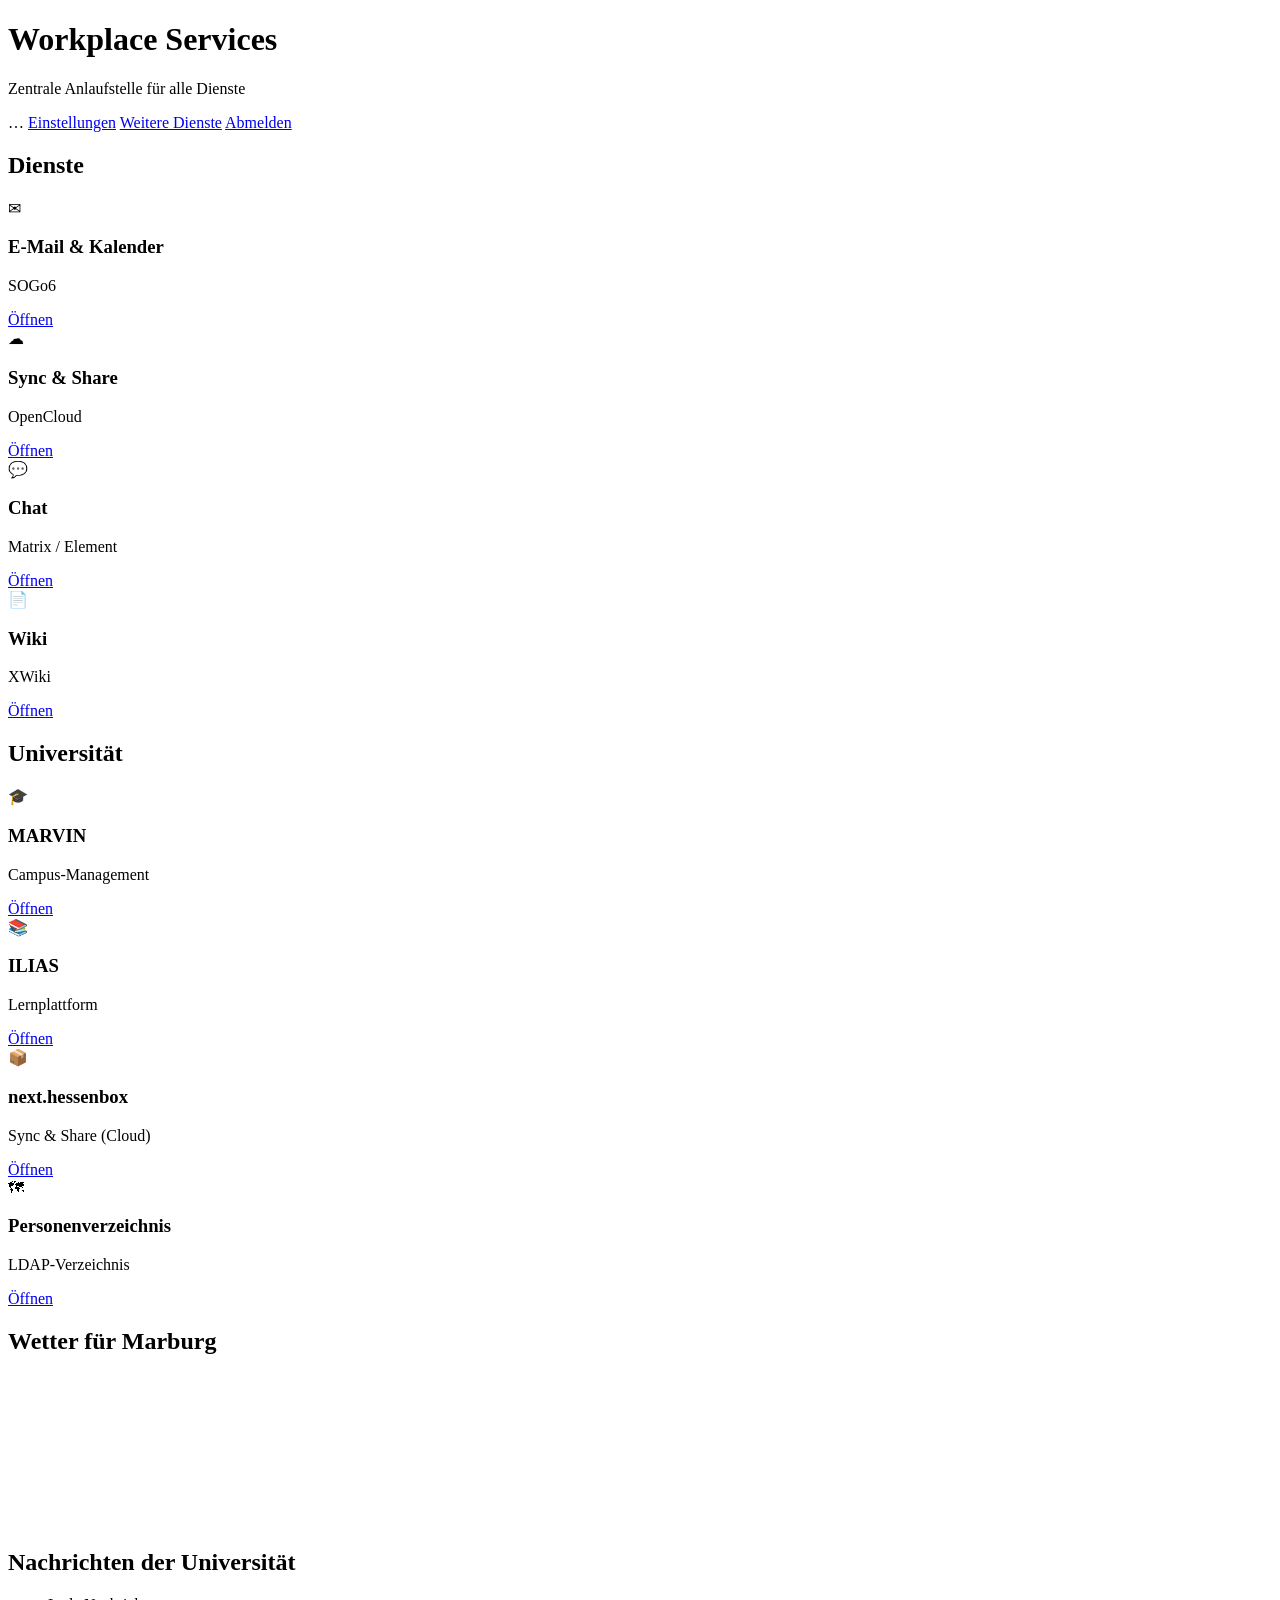
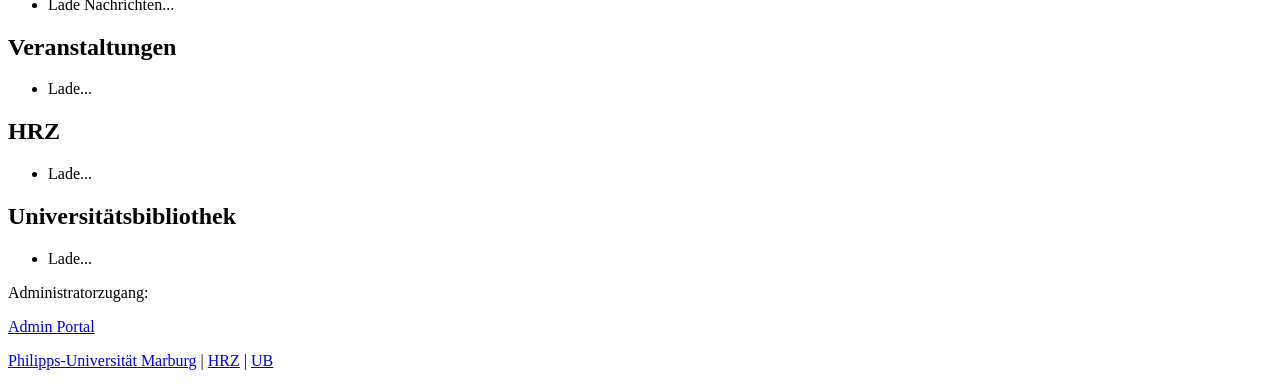
==== commit f0ed6a37: "feat(portal): Landing — 2 weitere Uni-Kacheln + Widgets unter Universität - Universität auf der Land" ====
--- a/k8s/portal/index.html
+++ b/k8s/portal/index.html
@@ -23,25 +23,6 @@
 </header>
 
 <main class="container">
-  <!-- Widgets row -->
-  <div class="widgets">
-    <div class="widget">
-      <h2 class="weather-title">Wetter für Marburg</h2>
-      <div class="weather-widget">
-        <iframe
-          src="https://api.wetteronline.de/wetterwidget?gid=10630&amp;modeid=FC1&amp;locationname=Marburg&amp;lang=de"
-          title="Wetter Marburg - wetteronline.de"
-          loading="lazy" scrolling="no" frameborder="0" allowtransparency="true"></iframe>
-      </div>
-    </div>
-    <div class="widget">
-      <h2>Nachrichten der Universität</h2>
-      <ul id="feed-news">
-        <li class="loading">Lade Nachrichten...</li>
-      </ul>
-    </div>
-  </div>
-
   <!-- Services grid -->
   <section aria-label="Dienste">
     <h2 class="section-title">Dienste</h2>
@@ -89,8 +70,39 @@
         <p class="product">Lernplattform</p>
         <a href="https://ilias.uni-marburg.de" target="_blank" rel="noopener">Öffnen</a>
       </div>
+      <div class="func-card">
+        <div class="func-icon" aria-hidden="true">📦</div>
+        <h3>next.hessenbox</h3>
+        <p class="product">Sync &amp; Share (Cloud)</p>
+        <a href="https://next.hessenbox.de" target="_blank" rel="noopener">Öffnen</a>
+      </div>
+      <div class="func-card">
+        <div class="func-icon" aria-hidden="true">🗺</div>
+        <h3>Personenverzeichnis</h3>
+        <p class="product">LDAP-Verzeichnis</p>
+        <a href="https://www.uni-marburg.de/de/hrz/dienste/personenverzeichnis" target="_blank" rel="noopener">Öffnen</a>
+      </div>
     </div>
   </section>
+
+  <!-- Widgets row (Wetter + Nachrichten) -->
+  <div class="widgets">
+    <div class="widget">
+      <h2 class="weather-title">Wetter für Marburg</h2>
+      <div class="weather-widget">
+        <iframe
+          src="https://api.wetteronline.de/wetterwidget?gid=10630&amp;modeid=FC1&amp;locationname=Marburg&amp;lang=de"
+          title="Wetter Marburg - wetteronline.de"
+          loading="lazy" scrolling="no" frameborder="0" allowtransparency="true"></iframe>
+      </div>
+    </div>
+    <div class="widget">
+      <h2>Nachrichten der Universität</h2>
+      <ul id="feed-news">
+        <li class="loading">Lade Nachrichten...</li>
+      </ul>
+    </div>
+  </div>
 
   <!-- News feeds row (Uni, Events, HRZ, UB) -->
   <section class="feeds" aria-label="Nachrichten">
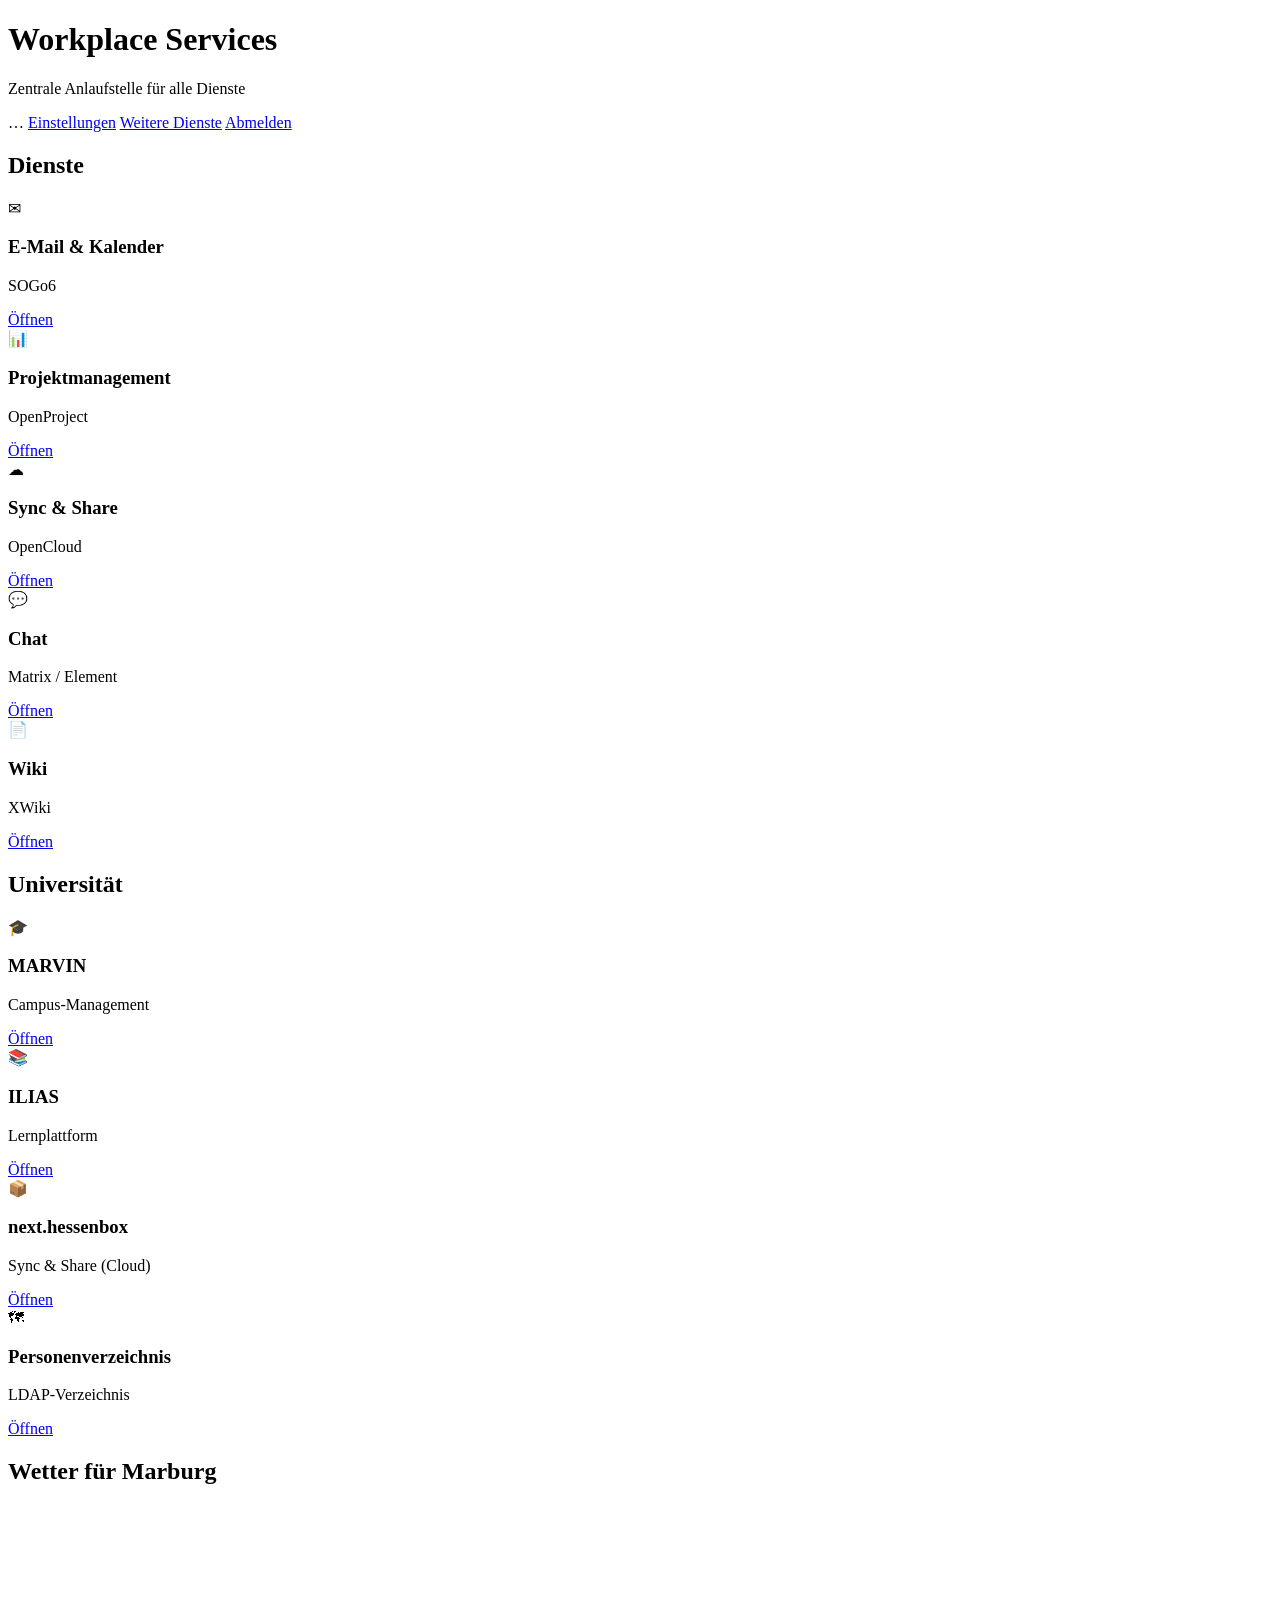
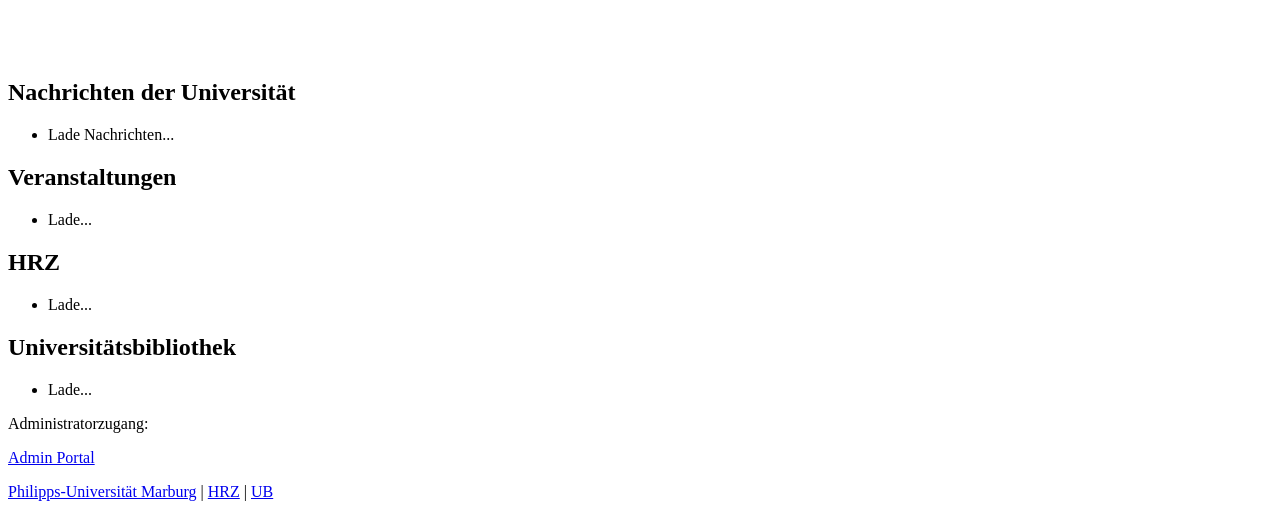
==== commit 3ce528b4: "feat(portal): add OpenProject to home landing page Added OpenProject card (Projektmanagement) to the" ====
--- a/k8s/portal/index.html
+++ b/k8s/portal/index.html
@@ -32,6 +32,12 @@
         <h3>E-Mail &amp; Kalender</h3>
         <p class="product">SOGo6</p>
         <a href="https://sogo6.home.opendesk-edu.org" target="_blank" rel="noopener">Öffnen</a>
+      </div>
+      <div class="func-card">
+        <div class="func-icon" aria-hidden="true">📊</div>
+        <h3>Projektmanagement</h3>
+        <p class="product">OpenProject</p>
+        <a href="https://openproject.home.opendesk-edu.org" target="_blank" rel="noopener">Öffnen</a>
       </div>
       <div class="func-card">
         <div class="func-icon" aria-hidden="true">☁</div>
